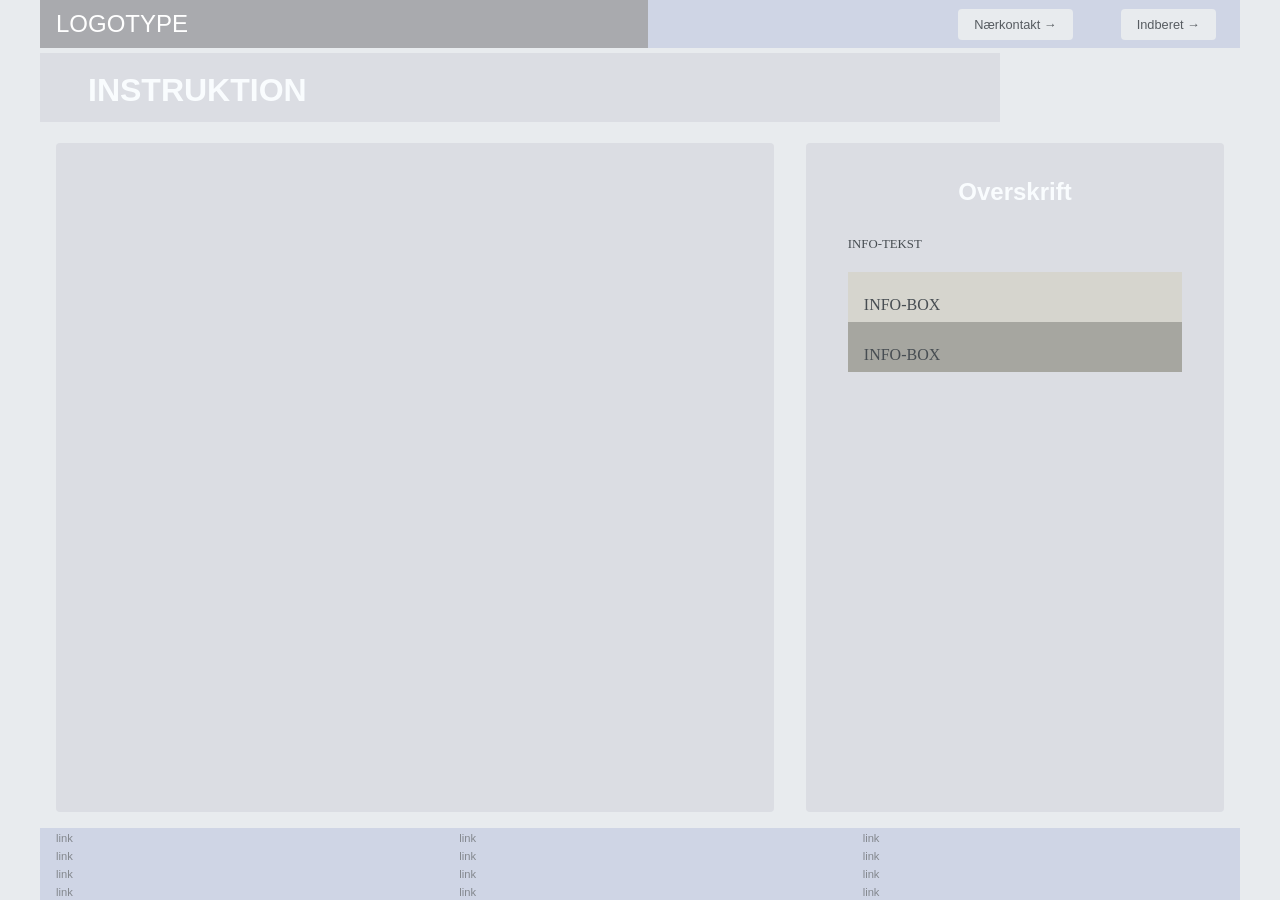
==== instruction.html @ f990cf74 "Emergency site opstartet" ====
<!DOCTYPE html>
<html lang="en">
  <head>
    <meta charset="UTF-8" />
    <meta http-equiv="X-UA-Compatible" content="IE=edge" />
    <meta name="viewport" content="width=device-width, initial-scale=1.0" />
    <link rel="stylesheet" href="css/custom.css" />
    <link rel="stylesheet" href="css/general.css" />
    <link rel="stylesheet" href="css/layout.css" />
    <link rel="stylesheet" href="css/infographic.css" />
    <link rel="icon" type="image/png" href="img/fav.png" />
    <title>Emergency Site</title>
  </head>
  <body id="instruction">
    <header>
      <nav>
        <div id="logotype-wrapper">
          <a href="index.html"> LOGOTYPE </a>
        </div>
        <ul class="menu">
          <li><a class="menuItem" href="instruction.html">Nærkontakt </a></li>
          <li><a class="menuItem" href="register.html">Indberet</a></li>
        </ul>
      </nav>
    </header>

    <main>
      <h1>INSTRUKTION</h1>
      <section class="info-graphic"></section>
      <section class="info-text">
        <h2>Overskrift</h2>
        <article>
          <p class="placeholder">INFO-TEKST</p>
        </article>
        <aside id="efficiency" class="info-box yellow">INFO-BOX</aside>
        <aside id="requirement" class="info-box green">INFO-BOX</aside>
      </section>
    </main>

    <footer>
      <nav class="some">
        <ul>
          <li><a href="">link</a></li>
          <li><a href="">link</a></li>
          <li><a href="">link</a></li>
          <li><a href="">link</a></li>
        </ul>
      </nav>
      <nav class="another">
        <ul>
          <li><a href="">link</a></li>
          <li><a href="">link</a></li>
          <li><a href="">link</a></li>
          <li><a href="">link</a></li>
        </ul>
      </nav>
      <nav class="yetanother">
        <ul>
          <li><a href="">link</a></li>
          <li><a href="">link</a></li>
          <li><a href="">link</a></li>
          <li><a href="">link</a></li>
        </ul>
      </nav>
    </footer>
    <!-- <script src="js/main.js"></script> -->
    <script src="js/burger.js"></script>
  </body>
</html>
---- css/custom.css ----
:root {
  /* Colours */
  --primary-bg-color: #e8ebee; /* used */
  --primary-font-color: #474d52; /* used */

  --secondary-bg-color: #5d656c; /* used */
  --secondary-font-color: #d5e5f4; /* used */

  /* CAN BE DELETED WHEN THE PLACEHOLDER CLASS IS DELETED */
  --placeholder-bg-color: #eb9e1a; /* used */
  --placeholder-font-color: #575c61; /* used */

  /* NOT USED AT THE MOMENT */
  --info-color: #17a2b8;
  --warning-color: #ffc107;
  --danger-color: #dc3545;

  /* Borders */
  --border-color: #007bff; /* used */
  --border-color-light: #f7f5c2; /* used */
  --border-radius: 0.25rem;

  /* Links */
  --link-color: #84888e; /* used */
  --hover-color: #f9fcfe; /* used */
  --active-color: #f52727; /* used */

  /* From styletile */

  /* Fonts */
  --logotype-font: "Roboto", sans-serif;
  --headline-font: "Roboto", sans-serif;
  --body-font: "Roboto", sans-serif;
  --link-font: "Calibri", sans-serif;

  /* Text sizes */
  --logotype-size: 1.5rem;
  --headline1-size: 2rem;
  --headline2-size: 1.5rem;
  --headline3-size: 1.25rem;
  --bodytext-size: 1rem;
  --cta-text-size: 1.25rem;
  --followup-text-size: 0.8rem;
  --form-submit-size: 1rem;

  /* Text colors */
  --logotype-color: #ffffff;
  --headline-color: #bbc3ca;
  --headline-color-inverted: #f9fcfe;
  --bodytext-color: #575c61;
  --bodytext-color-inverted: #f9fcfe;
  --cta-text-color: #bbc3ca;
  --cta-text-color-inverted: #bbc3ca;
  --followup-text-color: #575c61;
  --followup-text-color-inverted: #bbc3ca;
  --formfield-text-color: #575c61;
  --form-submit-color: #bbc3ca;
  --form-submit-color-inverted: #bbc3ca;

  /* Background colors */
  --logotype-background-color: #a9aaae;
  --header-background-color: #cfd5e5;
  --article-background-color: #dbdde3;
  --news-background-color: #dbdde3;
  --news-background-color-inverted: #eeebe9;
  --info-background-color: #dbdde3;
  --headline-bg-color: #dbdde3;
  --headline-bg-color-alert: #dbdde3;
  --headline-bg-color-inverted: #dbdde3;
  --bodytext-bg-color: #dbdde3;
  --bodytext-bg-color-inverted: #dbdde3;
  --cta-text-bg-color: #dbdde3;
  --cta-text-bg-color-inverted: #dbdde3;
  --followup-text-bg-color: #e8ebee;
  --followup-text-bg-color-inverted: #dbdde3;
  --form-background-color: #c5c7ce;
  --form-text-color: #dbdde3;
  --formfield-background-color: #dbdde3;
  --formfield-background-color-active: #dbdde3;
  --form-submit-bg-color: #dbdde3;
  --form-submit-bg-color-inverted: #dbdde3;

  /* Info-boxes */
  --info-bg-color-yellow: #d6d5ce;
  --info-bg-color-green: #a6a6a0;
}
---- css/general.css ----
html,
body,
header,
footer,
main,
nav,
ul,
#main-disclamer {
  margin: 0;
  padding: 0;
  box-sizing: border-box;
}

body {
  font-family: var(--default-font);
  color: var(--primary-font-color);
  background-color: var(--primary-bg-color);
}
header,
footer {
  background-color: var(--header-background-color);
  color: var(--secondary-font-color);
  height: min-content;
}
.logo-wrapper {
  background-color: var(--logotype-background-color);
  color: var(--logotype-color);
}
#main-disclamer {
  height: 180px;
  background-color: var(--header-background-color);
  display: flex;
  justify-content: flex-start;
  align-items: center;
  padding-left: 2rem;
}
#main-disclamer-content {
  display: flex;
  column-gap: 1rem;
}
main section {
  padding: 20px;
  /* margin: 10px; */
  /* border: 1px solid var(--border-color); */
  border-radius: var(--border-radius);
}
h1,
h2,
h3,
h4,
h5,
h6 {
  font-family: var(--headline-font);
}
h1 {
  font-size: var(--headline1-size);
  color: var(--headline-color-inverted);
  margin: 5px 0;
  line-height: 1rem;
  text-align: left;
}
h2 {
  font-size: var(--headline2-size);
}
h3 {
  font-size: var(--headline3-size);
}

main > h1 {
  background-color: var(--headline-bg-color-alert);
  color: var(--headline-color-inverted);
  line-height: 4rem;
  padding: 5px 3rem 0 3rem;
  width: calc(80% - 6rem);
}

/* NAVIGATION STRUCTURES */
header > nav {
  height: 100%;
}
nav ul {
  list-style: none;
}
nav a {
  font-family: var(--link-font);
  text-decoration: none;
  color: var(--link-color);
}
a {
  font-family: var(--link-font);
}
#logotype-wrapper {
  background-color: var(--logotype-background-color);
  margin: 0;
  display: flex;
  justify-content: flex-start;
  align-items: center;
  padding: 0 0 0 1rem;
}
#logotype-wrapper > a {
  font-size: var(--logotype-size);
  color: var(--logotype-color);
  font-family: var(--logotype-font);
  height: 3rem;
  width: 100%;
  display: flex;
  align-items: center;
}
header nav li a {
  margin: 1.5rem;
  background-color: var(--followup-text-bg-color);
  color: var(--followup-text-color);
  font-size: var(--followup-text-size);
  padding: 0.5rem 1rem;
  border-radius: var(--border-radius);
}
header > nav li > a:after {
  content: " \2192";
}
nav a:hover {
  color: var(--hover-color);
}
nav a:active {
  color: var(--active-color);
}

/* FOOTER */
footer a {
  font-size: 0.7rem;
}
.yellow,
.green {
  padding: 1.5rem 1rem 0.5rem 1rem;
}
.yellow {
  background-color: var(--info-bg-color-yellow);
}
.green {
  background-color: var(--info-bg-color-green);
}
---- css/layout.css ----
/* LAYOUT FOR MAIN CONTENT */
body {
  display: grid;
  grid-template-rows: auto 1fr auto;
  height: 100vh;
  max-width: 1200px;
  margin: 0 auto;
}
main {
  display: grid;
  row-gap: 1rem;
}
main > *:not(:first-child) {
  margin: 0 1rem;
}
main {
  grid-template-rows: min-content min-content 1fr min-content;
}

/* LAYOUT FOR HEADER AND FOOTER */
footer {
  display: grid;
  gap: 10px;
}
header nav,
footer nav {
  display: flex;
  justify-content: space-between;
  align-items: center;
}
header nav > * {
  flex: 1;
}
nav ul {
  display: flex;
  justify-content: flex-end;
}
header ul {
  height: 100%;
  width: clamp(175px, 50%, 300px);
}
footer ul {
  flex-direction: column;
  padding-left: 1rem;
}

/* LAYOUT FOR SECTIONS */
#daily,
#breaking {
  display: grid;
}
#daily {
  grid-template-rows: repeat(2, minmax(200px, min-content));
  gap: 1rem;
}
#breaking {
  grid-template-rows: repeat(auto-fit, minmax(50px, min-content));
  gap: 0;
}

@media (width > 600px) {
  #frontpage > main {
    grid-template-columns: 6fr 3fr;
    grid-template-rows: auto 1fr auto;
  }
  #instruction > main,
  #register > main {
    grid-template-columns: 5fr 3fr;
    grid-template-rows: auto 1fr auto;
  }

  .qr {
    order: 1;
  }

  h1 {
    grid-column: 1 / -1;
  }
  footer {
    grid-template-columns: 1fr 1fr 1fr;
  }
}
---- css/infographic.css ----
#head-txt {
  fill: rgb(54, 54, 54);
}
.info-graphic,
.info-text {
  background-color: var(--info-background-color);
  padding: 0;
}
.info-text h2 {
  line-height: 3rem;
  text-align: center;
  background-color: var(--headline-bg-color-inverted);
  color: var(--headline-color-inverted);
  padding-top: 5px;
}
.info-text h3 {
  font-size: 0.8rem;
  line-height: 0.8rem;
  font-weight: 600;
  margin: 0;
  padding: 0;
}
.info-text > *:not(:first-child) {
  margin: 0 clamp(1rem, 10%, 7rem);
}
.info-text p {
  font-size: 0.8rem;
  line-height: 1.3;
  margin: 0 0 1.2rem 0;
  padding: 0;
}
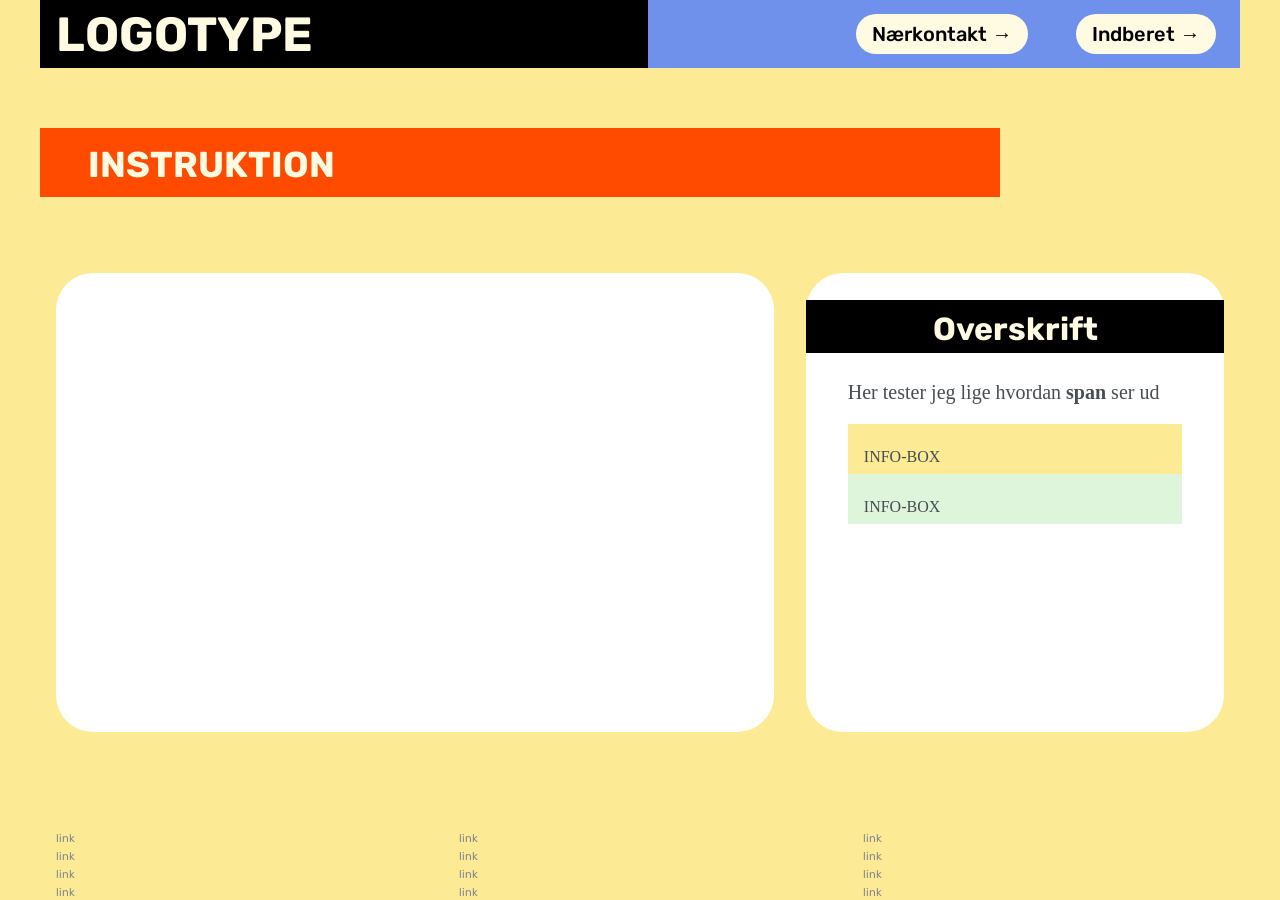
==== commit 6cd19c6a: "Style sheet implementeret på instruction side" ====
--- a/instruction.html
+++ b/instruction.html
@@ -30,7 +30,7 @@
       <section class="info-text">
         <h2>Overskrift</h2>
         <article>
-          <p class="placeholder">INFO-TEKST</p>
+          <p class="placeholder">Her tester jeg lige hvordan <span>span</span> ser ud</p>
         </article>
         <aside id="efficiency" class="info-box yellow">INFO-BOX</aside>
         <aside id="requirement" class="info-box green">INFO-BOX</aside>
--- a/css/custom.css
+++ b/css/custom.css
@@ -1,6 +1,11 @@
+@font-face {
+  font-family: "Rubik";
+  src: url(/fonts/Rubik-VariableFont_wght.ttf);
+}
+
 :root {
   /* Colours */
-  --primary-bg-color: #e8ebee; /* used */
+  --primary-bg-color: #FCEB94; /* used */
   --primary-font-color: #474d52; /* used */
 
   --secondary-bg-color: #5d656c; /* used */
@@ -18,7 +23,7 @@
   /* Borders */
   --border-color: #007bff; /* used */
   --border-color-light: #f7f5c2; /* used */
-  --border-radius: 0.25rem;
+  --border-radius: 37px;
 
   /* Links */
   --link-color: #84888e; /* used */
@@ -28,50 +33,50 @@
   /* From styletile */
 
   /* Fonts */
-  --logotype-font: "Roboto", sans-serif;
-  --headline-font: "Roboto", sans-serif;
-  --body-font: "Roboto", sans-serif;
-  --link-font: "Calibri", sans-serif;
+  --logotype-font: "Rubik", sans-serif;
+  --headline-font: "Rubik", sans-serif;
+  --body-font: "Rubik", sans-serif;
+  --link-font: "Rubik", sans-serif;
 
   /* Text sizes */
-  --logotype-size: 1.5rem;
-  --headline1-size: 2rem;
-  --headline2-size: 1.5rem;
+  --logotype-size: 48px;
+  --headline1-size: 36px;
+  --headline2-size: 32px;
   --headline3-size: 1.25rem;
   --bodytext-size: 1rem;
   --cta-text-size: 1.25rem;
-  --followup-text-size: 0.8rem;
+  --followup-text-size: 20px;
   --form-submit-size: 1rem;
 
   /* Text colors */
-  --logotype-color: #ffffff;
+  --logotype-color: #FFFAE2;
   --headline-color: #bbc3ca;
-  --headline-color-inverted: #f9fcfe;
+  --headline-color-inverted: #FFFAE2;
   --bodytext-color: #575c61;
   --bodytext-color-inverted: #f9fcfe;
   --cta-text-color: #bbc3ca;
   --cta-text-color-inverted: #bbc3ca;
-  --followup-text-color: #575c61;
+  --followup-text-color: #000000;
   --followup-text-color-inverted: #bbc3ca;
   --formfield-text-color: #575c61;
   --form-submit-color: #bbc3ca;
   --form-submit-color-inverted: #bbc3ca;
 
   /* Background colors */
-  --logotype-background-color: #a9aaae;
-  --header-background-color: #cfd5e5;
+  --logotype-background-color: #000000;
+  --header-background-color: #6F90EB;
   --article-background-color: #dbdde3;
   --news-background-color: #dbdde3;
   --news-background-color-inverted: #eeebe9;
-  --info-background-color: #dbdde3;
+  --info-background-color: #FFFFFF;
   --headline-bg-color: #dbdde3;
-  --headline-bg-color-alert: #dbdde3;
-  --headline-bg-color-inverted: #dbdde3;
+  --headline-bg-color-alert: #FF4B00;
+  --headline-bg-color-inverted: #000000;
   --bodytext-bg-color: #dbdde3;
   --bodytext-bg-color-inverted: #dbdde3;
   --cta-text-bg-color: #dbdde3;
   --cta-text-bg-color-inverted: #dbdde3;
-  --followup-text-bg-color: #e8ebee;
+  --followup-text-bg-color: #FFFAE2;
   --followup-text-bg-color-inverted: #dbdde3;
   --form-background-color: #c5c7ce;
   --form-text-color: #dbdde3;
@@ -81,6 +86,6 @@
   --form-submit-bg-color-inverted: #dbdde3;
 
   /* Info-boxes */
-  --info-bg-color-yellow: #d6d5ce;
-  --info-bg-color-green: #a6a6a0;
+  --info-bg-color-yellow: #FCEB94;
+  --info-bg-color-green: #DEF5DB;
 }
--- a/css/general.css
+++ b/css/general.css
@@ -16,9 +16,12 @@
   color: var(--primary-font-color);
   background-color: var(--primary-bg-color);
 }
-header,
+header {
+  background-color: var(--header-background-color);
+  color: var(--secondary-font-color);
+  height: min-content;
+}
 footer {
-  background-color: var(--header-background-color);
   color: var(--secondary-font-color);
   height: min-content;
 }
@@ -55,7 +58,7 @@
 h1 {
   font-size: var(--headline1-size);
   color: var(--headline-color-inverted);
-  margin: 5px 0;
+  margin: 60px 0;
   line-height: 1rem;
   text-align: left;
 }
@@ -72,6 +75,7 @@
   line-height: 4rem;
   padding: 5px 3rem 0 3rem;
   width: calc(80% - 6rem);
+  font-weight: 700;
 }
 
 /* NAVIGATION STRUCTURES */
@@ -95,7 +99,8 @@
   display: flex;
   justify-content: flex-start;
   align-items: center;
-  padding: 0 0 0 1rem;
+  padding: 10px 0 10px 1rem;
+  font-weight: 700;
 }
 #logotype-wrapper > a {
   font-size: var(--logotype-size);
@@ -113,6 +118,7 @@
   font-size: var(--followup-text-size);
   padding: 0.5rem 1rem;
   border-radius: var(--border-radius);
+  font-weight: 500;
 }
 header > nav li > a:after {
   content: " \2192";
--- a/css/layout.css
+++ b/css/layout.css
@@ -11,7 +11,7 @@
   row-gap: 1rem;
 }
 main > *:not(:first-child) {
-  margin: 0 1rem;
+  margin: 0 1rem 80px;
 }
 main {
   grid-template-rows: min-content min-content 1fr min-content;
@@ -76,6 +76,7 @@
   h1 {
     grid-column: 1 / -1;
   }
+
   footer {
     grid-template-columns: 1fr 1fr 1fr;
   }
--- a/css/infographic.css
+++ b/css/infographic.css
@@ -24,8 +24,13 @@
   margin: 0 clamp(1rem, 10%, 7rem);
 }
 .info-text p {
-  font-size: 0.8rem;
+  font-size: 20px;
   line-height: 1.3;
   margin: 0 0 1.2rem 0;
   padding: 0;
+  font-weight: 300;
 }
+
+.info-text span{
+  font-weight: 700;
+}
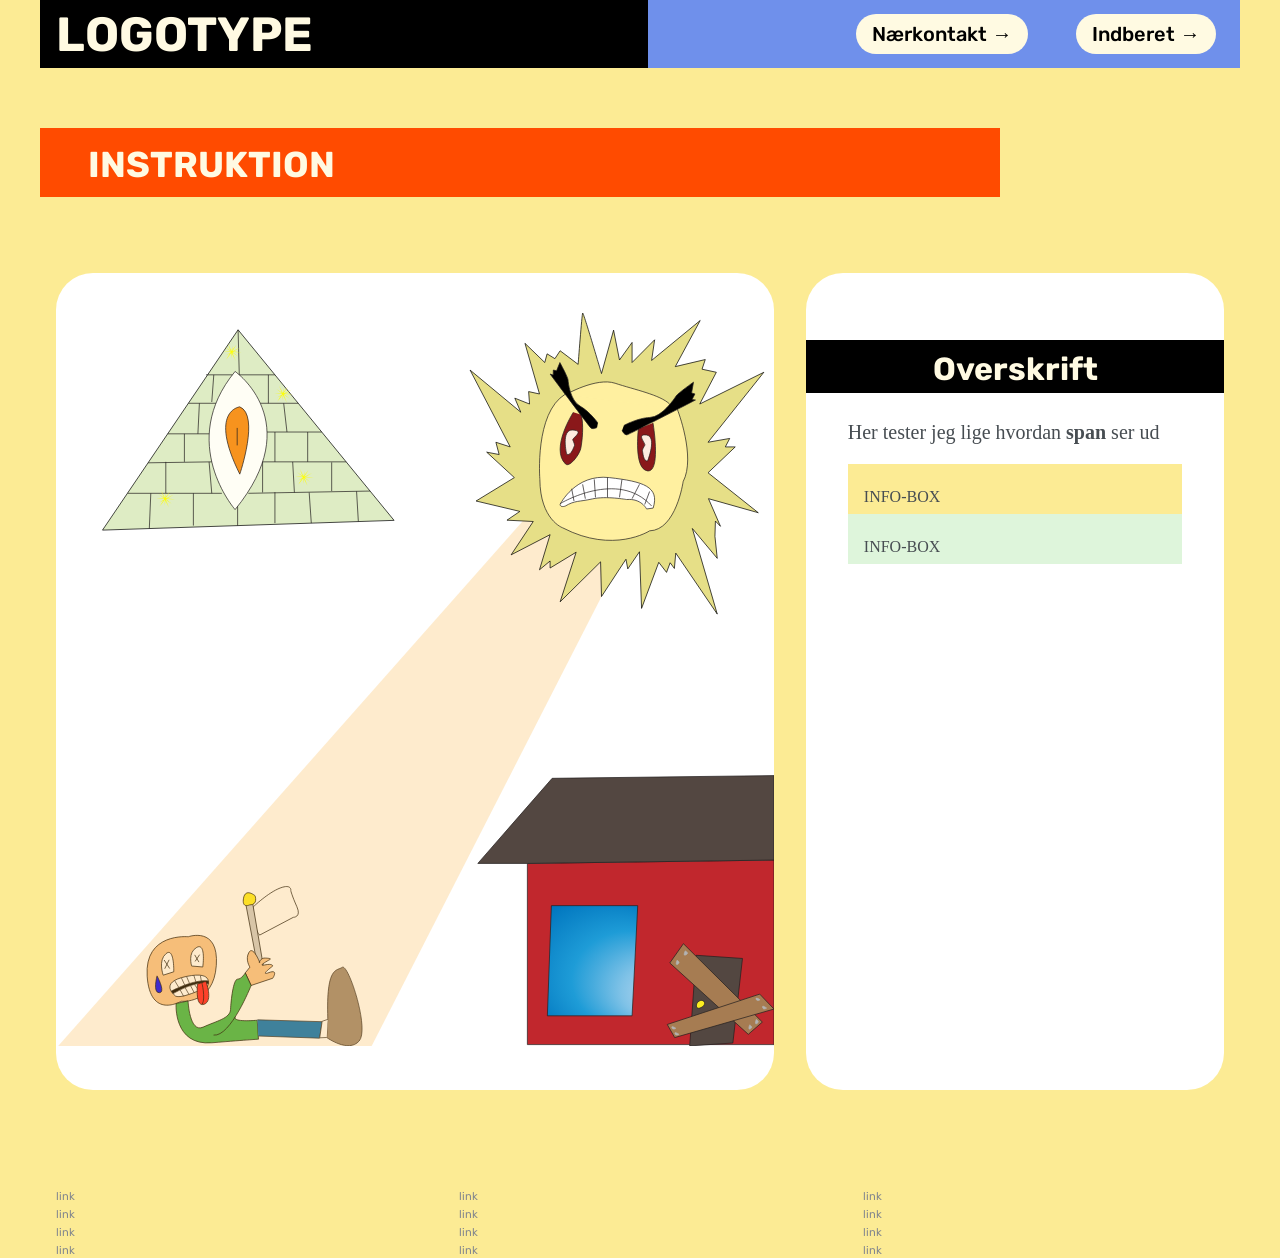
==== commit 4681b6f9: "SVG fil added and implementet in HTML code" ====
--- a/instruction.html
+++ b/instruction.html
@@ -26,7 +26,241 @@
 
     <main>
       <h1>INSTRUKTION</h1>
-      <section class="info-graphic"></section>
+      <section class="info-graphic">
+        <svg id="Layer_1" data-name="Layer 1" xmlns="http://www.w3.org/2000/svg" width="999.53" height="1020" xmlns:xlink="http://www.w3.org/1999/xlink" viewBox="0 0 999.53 1020">
+          <defs>
+            <radialGradient id="radial-gradient" cx="507.06" cy="898.47" fx="573.42" fy="935.56" r="76.02" gradientTransform="translate(-197.71 -515.86) scale(1.86 1.58)" gradientUnits="userSpaceOnUse">
+              <stop offset="0" stop-color="#cce0f4" />
+              <stop offset=".06" stop-color="#c2dcf2" />
+              <stop offset=".17" stop-color="#a9d2ee" />
+              <stop offset=".31" stop-color="#7fc2e7" />
+              <stop offset=".46" stop-color="#46abdd" />
+              <stop offset=".57" stop-color="#1e9cd7" />
+              <stop offset=".87" stop-color="#0075be" />
+            </radialGradient>
+          </defs>
+          <g id="Guy">
+            <path d="M174.15,958.1s-43.15,25.97-47.25-34.95c-4.1-60.91,57.25-54.83,57.25-54.83,0,0,42.79-15.25,39.05,39.75-3.73,55-49.05,50.03-49.05,50.03Z" style="fill: #f4c28f; stroke: #000; stroke-miterlimit: 10" />
+            <path d="M140.66,922.81s12.64,23.14,3.14,23.44c-9.51.29-3.14-23.44-3.14-23.44Z" style="fill: blue; stroke: #000; stroke-miterlimit: 10" />
+            <path d="M163.95,917.11s.84-34.79-10.69-25.35c-11.53,9.45-4.03,30.04-4.03,30.04l14.72-4.69Z" style="fill: #fff; stroke: #000; stroke-miterlimit: 10" />
+            <path d="M204.3,910.42s4.87-34.27-8.25-27.33c-13.13,6.95-7.23,25.98-7.23,25.98l15.49,1.34Z" style="fill: #fff; stroke: #000; stroke-miterlimit: 10" />
+            <line x1="193.08" y1="893.55" x2="199" y2="903.64" style="fill: none; stroke: #000; stroke-miterlimit: 10" />
+            <line x1="199.95" y1="893.23" x2="193.67" y2="902.66" style="fill: none; stroke: #000; stroke-miterlimit: 10" />
+            <line x1="150.58" y1="900.71" x2="158.24" y2="912.56" style="fill: none; stroke: #000; stroke-miterlimit: 10" />
+            <line x1="157.45" y1="900.39" x2="151.37" y2="912.88" style="fill: none; stroke: #000; stroke-miterlimit: 10" />
+            <path d="M166.49,950.98s-25.65-19.04,15.15-27.42c40.8-8.38,28.89,14.49,28.89,14.49,0,0-34.55,17.24-44.04,12.93Z" style="fill: #fff; stroke: #000; stroke-miterlimit: 10" />
+            <path d="M160.28,944.08s30.88-16.83,51.74-14.26l.31,3.95c-18.35-5.2-49.43,13.85-49.43,13.85" style="stroke: #231f20; stroke-miterlimit: 10" />
+            <line x1="165.08" y1="929.21" x2="171" y2="938.95" style="fill: none; stroke: #231f20; stroke-miterlimit: 10" />
+            <line x1="174.45" y1="925.34" x2="179.23" y2="935.65" style="fill: none; stroke: #231f20; stroke-miterlimit: 10" />
+            <line x1="181.65" y1="923.56" x2="185.91" y2="933.25" style="fill: none; stroke: #231f20; stroke-miterlimit: 10" />
+            <line x1="191.87" y1="921.98" x2="194.74" y2="931.05" style="fill: none; stroke: #231f20; stroke-miterlimit: 10" />
+            <line x1="201.04" y1="922.66" x2="202.32" y2="929.83" style="fill: none; stroke: #231f20; stroke-miterlimit: 10" />
+            <line x1="172.81" y1="942.29" x2="177.78" y2="951.35" style="fill: none; stroke: #231f20; stroke-miterlimit: 10" />
+            <line x1="179.42" y1="938.56" x2="185.09" y2="948.62" style="fill: none; stroke: #231f20; stroke-miterlimit: 10" />
+            <line x1="187.34" y1="936.51" x2="192.33" y2="946.03" style="fill: none; stroke: #231f20; stroke-miterlimit: 10" />
+            <line x1="192.71" y1="934.68" x2="198.94" y2="943.35" style="fill: none; stroke: #231f20; stroke-miterlimit: 10" />
+            <path d="M197.07,934.25s-3.9,32.65,9.14,28.08c13.05-4.57,2.4-31.93,2.4-31.93l-6.29,2.1-5.25,1.75Z" style="fill: #ff1d25; stroke: #000; stroke-miterlimit: 10" />
+            <path d="M202.87,931.42s5.58,22.08.79,30.66" style="fill: none; stroke: #000; stroke-miterlimit: 10" />
+            <path d="M283.83,865.86l46.51-24.56s11.62.05,4.99-14.77c-6.63-14.82-8.46-22.2-8.46-22.2,0,0,1.78-10.11-14.84-3.84-16.62,6.27-37.73,26.51-37.73,26.51,0,0,2.69,37.41,9.54,38.86Z" style="fill: #fff; stroke: #000; stroke-miterlimit: 10" />
+            <polyline points="274.04 823.21 289.69 915.28 281.36 913.46 264.35 823.66" style="fill: #ccc; stroke: #000; stroke-miterlimit: 10" />
+            <path d="M269.24,824.09s-10.74,5.22-8.18-9.45,15.99-3.49,15.99-3.49c0,0,4.89,12.94-7.81,12.94Z" style="fill: #fcee21; stroke: #000; stroke-miterlimit: 10" />
+            <path
+              d="M297.93,899.97s-19.07,10.13-7.61,7.64c11.46-2.5,11.45,1.52,11.45,1.52,0,0-19.34,14.37-5.36,9.1,13.98-5.27,5.37,7.84,5.37,7.84l-30.15,10.08-8.16-17.5,6.5-8.05s-7.17-10.56-1.33-20.56,15.05,14.33,15.05,14.33l-.79-.31c.67-1.44,1.35-2.91,2.64-4.12s3.31-2.11,5.38-1.95c0,0,10.18.2,7,1.97Z"
+              style="fill: #f4c28f; stroke: #000; stroke-miterlimit: 10"
+            />
+            <path
+              d="M249.65,979.66c-4.95,8.23,30.48,4.88,30.48,4.88l1.71,26.43s-10.74.5-64.8,4.97-49.88-54.68-49.88-54.68l16.7-3.56s1.84,45.15,21,36.4,37.58-12.16,38.13-24.57c.55-12.41,3.77-41.91,9.7-42.15,5.93-.24,10.78-8.75,10.78-8.75l8.16,17.5s-28.57,72.1-52.27,69.08"
+              style="fill: #39b54a; stroke: #000; stroke-miterlimit: 10"
+            />
+            <polyline points="281.6 1006.51 366.83 1009.53 370.74 986.57 280.43 983.98" style="fill: #0071bc; stroke: #231f20; stroke-miterlimit: 10" />
+            <path d="M376.84,1008.58s30.33,21.93,45.17,4.93c14.84-17-15.1-107.97-23.4-102.67s-22.51-1.31-20.27,70.9l-1.5,26.84Z" style="fill: #998675; stroke: #231f20; stroke-miterlimit: 10" />
+            <polyline points="378.25 983.39 370.51 986.03 367.14 1009.03 376.84 1008.58" style="fill: #fff; stroke: #231f20; stroke-miterlimit: 10" />
+          </g>
+          <polygon id="Beam" points="713.84 217.32 1.86 1021.74 438.74 1021.74 801.98 311.62 713.84 217.32" style="fill: #fbb03b; opacity: 0.25" />
+          <g id="Sun">
+            <path
+              d="M920.54,419.16l-34.67-119.14,34.67,41.55-3.21-30.55.64-21.38,7.06,7.33-16.69-38.49,69.34,19.55-69.98-55.6,37.88-36.01h-13.8l6.1-11.78-30.17,5.3,77.68-97.43-89.24,44.21,23.11-44.21-19.9-4.28,4.49-13.44-41.73,9.84,34.67-64.21-67.62,55.6,4.18-28.72-31.37,31.62v-27.95l-17.55,24.44-8.22-41.55-16.82,60.49S734.2-1.51,733.15.02s-6.27,71.49-6.27,71.49l-25.07-18.94-7.26,11-10.91-6.72-3.21,12.07-27.61-26.73,20.25,70.54-15.11-3.33,1.28,17.32-20.54-8.16,8.35,19.55-70.62-58.66,55.86,106.96-19.9-6.48,4.49,17.09-17.33-3.32,38.52,35.44-53.29,32.59,60.99,14.46-17.98,12.22,36.6,1.83-30.82,46.44,54.27-28.11-14.76,48.88,14.76-12.22v9.78l36.25-22-22.27,69.04,56.3-55.6,1.28,48.27,34.03-51.93,2.57,13.44,16.26-23.83,2.92,78.82,23.95-64.15,10.8,14.05,5.03-13.44,5.89,7.94,1.93-21.38,57.78,84.93Z"
+              style="fill: #e6df87; stroke: #000; stroke-miterlimit: 10"
+            />
+            <path d="M708.86,113.96s43.21-24.88,69.48-16.17c26.26,8.71,63.18,16.2,75.93,29.05l8.95,9.02" style="fill: #fff0a0; stroke: #231f20; stroke-miterlimit: 10" />
+            <path d="M865.01,134.16s25.99,66.26,8.01,100.68c0,0-9.63,67.41-46.65,68.43,0,0-50.29,32.38-120.7-4.07,0,0-31.67-11-32.1-67.62,0,0-7.54-92.44,35.29-118.52" style="fill: #fff0a0; stroke: #231f20; stroke-miterlimit: 10" />
+            <path d="M720.23,138.11s-32.74,50.71-10.91,72.1c5.44,5.33,19.59-12.95,21.31-22.08,3.52-18.71,3.33-41.67-.34-46.96" style="fill: #8a181a; stroke: #231f20; stroke-miterlimit: 10" />
+            <path d="M810.75,161.12s-6.85,56.01,12.63,58.66c19.47,2.65,7.7-66.8,7.7-66.8" style="fill: #8a181a; stroke: #231f20; stroke-miterlimit: 10" />
+            <path d="M823.59,205.93s13.49-34.11-1.5-36.05c-14.98-1.93-.75,11.71-2.36,14.26s-3.96,7.13-3.42,7.74,1.28,15.99,7.28,14.05Z" style="fill: #feecdf; stroke: #231f20; stroke-miterlimit: 10" />
+            <path d="M710.94,196.6s-8.44-35,8.65-33.72c17.09,1.28-1.43,11.21-.13,13.95,1.3,2.74,3.04,7.55,2.32,8.02s-4.53,14.83-10.84,11.76Z" style="fill: #feecdf; stroke: #231f20; stroke-miterlimit: 10" />
+            <path
+              d="M788,163.65s2.66,6.16,6.75,6.04c1.8-.05,95.48-48.54,95.48-48.54l-4.75-.76,3.97-7.73-4.64-1.36,2.66-15.06s-21.76,15.42-24.25,19.36-19.46,29.1-36.51,29.79c-17.05.68-36.15,11.15-36.15,11.15"
+              style="stroke: #231f20; stroke-miterlimit: 10"
+            />
+            <path
+              d="M753.28,159.22s-5.01,3.09-8.35,1.21c-1.47-.83-57.1-75.51-57.1-75.51l4.29,1.56.23-7.09,4.47,1.1,4.66-11.58s11.03,20.22,11.3,24.03,2.88,28.67,16.72,36.63c13.84,7.96,24.91,23.6,24.91,23.6"
+              style="stroke: #231f20; stroke-miterlimit: 10"
+            />
+            <path
+              d="M701.81,266.41s20.99-42.77,68.5-37.27c47.51,5.5,70.3,12.53,60.99,42.46l-9.13,1.22s-7.24-14.97-27.79-13.14c0,0-28.73-5.19-47.51-.92-18.78,4.28-24.18,1.83-38.01,10.08,0,0-7.01,2.44-7.05-2.44Z"
+              style="fill: #fff; stroke: #231f20; stroke-miterlimit: 10"
+            />
+            <path d="M701.81,265.4s80.71-48.68,127.36,3.26" style="fill: none; stroke: #231f20; stroke-miterlimit: 10" />
+            <line x1="749.33" y1="231.59" x2="751.04" y2="256.68" style="fill: none; stroke: #231f20; stroke-miterlimit: 10" />
+            <line x1="733.15" y1="238.51" x2="736.92" y2="258.47" style="fill: none; stroke: #231f20; stroke-miterlimit: 10" />
+            <line x1="717.87" y1="244.7" x2="721.11" y2="261.73" style="fill: none; stroke: #231f20; stroke-miterlimit: 10" />
+            <line x1="767.74" y1="229.14" x2="767.74" y2="256.68" style="fill: none; stroke: #231f20; stroke-miterlimit: 10" />
+            <line x1="787.85" y1="231.59" x2="784.43" y2="256.68" style="fill: none; stroke: #231f20; stroke-miterlimit: 10" />
+            <line x1="812.25" y1="238.51" x2="801.98" y2="258.47" style="fill: none; stroke: #231f20; stroke-miterlimit: 10" />
+            <line x1="826.37" y1="248.49" x2="819.52" y2="266.62" style="fill: none; stroke: #231f20; stroke-miterlimit: 10" />
+          </g>
+          <g id="Pyramid">
+            <polygon points="64.74 302.26 470.63 288.68 253.48 23.42 99.43 251.01 64.74 302.26" style="fill: #deecc4; stroke: #000; stroke-miterlimit: 10" />
+            <path d="M249.31,273.66s-81.43-93.31,0-192.33c0,0,100.22,70.07,0,192.33Z" style="fill: #fffef5; stroke: #231f20; stroke-miterlimit: 10" />
+            <path d="M255.86,224.33s27.98-82.22,0-93.66c0,0-44.26,5,0,93.66Z" style="fill: #f7931e; stroke: #231f20; stroke-miterlimit: 10" />
+            <line x1="252.24" y1="159.98" x2="252.24" y2="184.29" style="fill: none; stroke: #231f20; stroke-miterlimit: 10" />
+            <line x1="99.43" y1="251.01" x2="230.93" y2="251.01" style="fill: none; stroke: #231f20; stroke-miterlimit: 10" />
+            <line x1="267.68" y1="251.01" x2="437.22" y2="247.87" style="fill: none; stroke: #231f20; stroke-miterlimit: 10" />
+            <line x1="216.86" y1="207.22" x2="128.16" y2="208.57" style="fill: none; stroke: #231f20; stroke-miterlimit: 10" />
+            <polyline points="403.94 207.22 287.62 207.22 287.62 249.82" style="fill: none; stroke: #231f20; stroke-miterlimit: 10" />
+            <line x1="213.12" y1="168.2" x2="155.48" y2="168.2" style="fill: none; stroke: #231f20; stroke-miterlimit: 10" />
+            <line x1="293.78" y1="165.7" x2="369.96" y2="165.7" style="fill: none; stroke: #231f20; stroke-miterlimit: 10" />
+            <line x1="222.66" y1="125.68" x2="184.26" y2="125.68" style="fill: none; stroke: #231f20; stroke-miterlimit: 10" />
+            <line x1="284.41" y1="125.68" x2="337.2" y2="125.68" style="fill: none; stroke: #231f20; stroke-miterlimit: 10" />
+            <line x1="245.53" y1="86.08" x2="208.8" y2="86.08" style="fill: none; stroke: #231f20; stroke-miterlimit: 10" />
+            <polyline points="253.48 23.42 255.15 86.08 304.78 86.08" style="fill: none; stroke: #231f20; stroke-miterlimit: 10" />
+            <line x1="219.66" y1="86.08" x2="216.86" y2="123.87" style="fill: none; stroke: #231f20; stroke-miterlimit: 10" />
+            <line x1="295.66" y1="86.08" x2="295.66" y2="125.68" style="fill: none; stroke: #231f20; stroke-miterlimit: 10" />
+            <line x1="316.96" y1="125.68" x2="321.55" y2="165.7" style="fill: none; stroke: #231f20; stroke-miterlimit: 10" />
+            <line x1="199.62" y1="125.68" x2="197.53" y2="168.2" style="fill: none; stroke: #231f20; stroke-miterlimit: 10" />
+            <line x1="178.74" y1="168.2" x2="178.74" y2="207.22" style="fill: none; stroke: #231f20; stroke-miterlimit: 10" />
+            <line x1="304.78" y1="165.7" x2="304.78" y2="207.22" style="fill: none; stroke: #231f20; stroke-miterlimit: 10" />
+            <line x1="350.36" y1="165.7" x2="350.36" y2="207.22" style="fill: none; stroke: #231f20; stroke-miterlimit: 10" />
+            <line x1="152.85" y1="207.22" x2="152.85" y2="251.01" style="fill: none; stroke: #231f20; stroke-miterlimit: 10" />
+            <line x1="213.12" y1="207.28" x2="216.86" y2="251.01" style="fill: none; stroke: #231f20; stroke-miterlimit: 10" />
+            <line x1="329.48" y1="207.28" x2="331.87" y2="249.82" style="fill: none; stroke: #231f20; stroke-miterlimit: 10" />
+            <line x1="383.77" y1="207.9" x2="383.77" y2="247.87" style="fill: none; stroke: #231f20; stroke-miterlimit: 10" />
+            <line x1="418.43" y1="248.22" x2="420.91" y2="290.34" style="fill: none; stroke: #231f20; stroke-miterlimit: 10" />
+            <line x1="352.45" y1="249.82" x2="355.42" y2="292.53" style="fill: none; stroke: #231f20; stroke-miterlimit: 10" />
+            <line x1="304.78" y1="249.44" x2="304.78" y2="292.53" style="fill: none; stroke: #231f20; stroke-miterlimit: 10" />
+            <line x1="252.83" y1="269.28" x2="252.83" y2="295.97" style="fill: none; stroke: #231f20; stroke-miterlimit: 10" />
+            <line x1="191.26" y1="251.01" x2="191.26" y2="295.97" style="fill: none; stroke: #231f20; stroke-miterlimit: 10" />
+            <line x1="131.97" y1="251.01" x2="129.91" y2="300.08" style="fill: none; stroke: #231f20; stroke-miterlimit: 10" />
+            <g>
+              <line x1="310.59" y1="101.41" x2="321.45" y2="125.05" style="fill: #231f20" />
+              <path d="M310.59,101.41c4.22,7.57,7.87,15.51,10.86,23.65-4.22-7.57-7.87-15.51-10.86-23.65h0Z" style="fill: #ff0" />
+            </g>
+            <g>
+              <line x1="322.7" y1="102.75" x2="308.29" y2="123.21" style="fill: #231f20" />
+              <path d="M322.7,102.75c-4.22,7.19-9.07,14.07-14.41,20.47,4.22-7.19,9.07-14.07,14.41-20.47h0Z" style="fill: #ff0" />
+            </g>
+            <g>
+              <line x1="304.12" y1="111.68" x2="329.8" y2="113.23" style="fill: #231f20" />
+              <path d="M304.12,111.68c8.57-.17,17.2.35,25.68,1.54-8.57.17-17.2-.35-25.68-1.54h0Z" style="fill: #ff0" />
+            </g>
+            <g>
+              <line x1="306.83" y1="105.87" x2="325.1" y2="119.19" style="fill: #231f20" />
+              <path d="M306.83,105.87c6.49,3.88,12.59,8.32,18.27,13.32-6.49-3.88-12.59-8.33-18.27-13.32h0Z" style="fill: #ff0" />
+            </g>
+            <g>
+              <line x1="308.29" y1="117.14" x2="327.81" y2="106.68" style="fill: #231f20" />
+              <path d="M308.29,117.14c6.18-4.09,12.69-7.58,19.52-10.46-6.18,4.09-12.69,7.58-19.52,10.46h0Z" style="fill: #ff0" />
+            </g>
+            <g>
+              <line x1="315.49" y1="121.96" x2="316.96" y2="103.91" style="fill: #231f20" />
+              <path d="M315.49,121.96c-.2-6.07.29-12.09,1.46-18.05.2,6.07-.29,12.09-1.46,18.05h0Z" style="fill: #ff0" />
+            </g>
+            <g>
+              <line x1="146.48" y1="247.59" x2="157.34" y2="271.24" style="fill: #231f20" />
+              <path d="M146.48,247.59c4.22,7.57,7.87,15.51,10.86,23.65-4.22-7.57-7.87-15.51-10.86-23.65h0Z" style="fill: #ff0" />
+            </g>
+            <g>
+              <line x1="158.59" y1="248.93" x2="144.18" y2="269.4" style="fill: #231f20" />
+              <path d="M158.59,248.93c-4.22,7.19-9.07,14.07-14.41,20.47,4.22-7.19,9.07-14.07,14.41-20.47h0Z" style="fill: #ff0" />
+            </g>
+            <g>
+              <line x1="140.01" y1="257.87" x2="165.69" y2="259.41" style="fill: #231f20" />
+              <path d="M140.01,257.87c8.57-.17,17.2.35,25.68,1.54-8.57.17-17.2-.35-25.68-1.54h0Z" style="fill: #ff0" />
+            </g>
+            <g>
+              <line x1="142.72" y1="252.06" x2="160.99" y2="265.37" style="fill: #231f20" />
+              <path d="M142.72,252.06c6.49,3.88,12.59,8.32,18.27,13.32-6.49-3.88-12.59-8.33-18.27-13.32h0Z" style="fill: #ff0" />
+            </g>
+            <g>
+              <line x1="144.18" y1="263.32" x2="163.7" y2="252.86" style="fill: #231f20" />
+              <path d="M144.18,263.32c6.18-4.09,12.69-7.58,19.52-10.46-6.18,4.09-12.69,7.58-19.52,10.46h0Z" style="fill: #ff0" />
+            </g>
+            <g>
+              <line x1="151.39" y1="268.15" x2="152.85" y2="250.09" style="fill: #231f20" />
+              <path d="M151.39,268.15c-.2-6.07.29-12.09,1.46-18.05.2,6.07-.29,12.09-1.46,18.05h0Z" style="fill: #ff0" />
+            </g>
+            <g>
+              <line x1="239.16" y1="42.93" x2="250.02" y2="66.57" style="fill: #231f20" />
+              <path d="M239.16,42.93c4.22,7.57,7.87,15.51,10.86,23.65-4.22-7.57-7.87-15.51-10.86-23.65h0Z" style="fill: #ff0" />
+            </g>
+            <g>
+              <line x1="251.27" y1="44.27" x2="236.86" y2="64.74" style="fill: #231f20" />
+              <path d="M251.27,44.27c-4.22,7.19-9.07,14.07-14.41,20.47,4.22-7.19,9.07-14.07,14.41-20.47h0Z" style="fill: #ff0" />
+            </g>
+            <g>
+              <line x1="232.69" y1="53.21" x2="258.37" y2="54.75" style="fill: #231f20" />
+              <path d="M232.69,53.21c8.57-.17,17.2.35,25.68,1.54-8.57.17-17.2-.35-25.68-1.54h0Z" style="fill: #ff0" />
+            </g>
+            <g>
+              <line x1="235.4" y1="47.4" x2="253.67" y2="60.71" style="fill: #231f20" />
+              <path d="M235.4,47.4c6.49,3.88,12.59,8.32,18.27,13.32-6.49-3.88-12.59-8.33-18.27-13.32h0Z" style="fill: #ff0" />
+            </g>
+            <g>
+              <line x1="236.86" y1="58.66" x2="256.39" y2="48.2" style="fill: #231f20" />
+              <path d="M236.86,58.66c6.18-4.09,12.69-7.58,19.52-10.46-6.18,4.09-12.69,7.58-19.52,10.46h0Z" style="fill: #ff0" />
+            </g>
+            <g>
+              <line x1="244.07" y1="63.48" x2="245.53" y2="45.43" style="fill: #231f20" />
+              <path d="M244.07,63.48c-.2-6.07.29-12.09,1.46-18.05.2,6.07-.29,12.09-1.46,18.05h0Z" style="fill: #ff0" />
+            </g>
+            <g>
+              <line x1="339.42" y1="217.32" x2="350.27" y2="240.97" style="fill: #231f20" />
+              <path d="M339.42,217.32c4.22,7.57,7.87,15.51,10.86,23.65-4.22-7.57-7.87-15.51-10.86-23.65h0Z" style="fill: #ff0" />
+            </g>
+            <g>
+              <line x1="351.53" y1="218.66" x2="337.12" y2="239.13" style="fill: #231f20" />
+              <path d="M351.53,218.66c-4.22,7.19-9.07,14.07-14.41,20.47,4.22-7.19,9.07-14.07,14.41-20.47h0Z" style="fill: #ff0" />
+            </g>
+            <g>
+              <line x1="332.94" y1="227.6" x2="358.62" y2="229.14" style="fill: #231f20" />
+              <path d="M332.94,227.6c8.57-.17,17.2.35,25.68,1.54-8.57.17-17.2-.35-25.68-1.54h0Z" style="fill: #ff0" />
+            </g>
+            <g>
+              <line x1="335.66" y1="221.79" x2="353.93" y2="235.11" style="fill: #231f20" />
+              <path d="M335.66,221.79c6.49,3.88,12.59,8.32,18.27,13.32-6.49-3.88-12.59-8.33-18.27-13.32h0Z" style="fill: #ff0" />
+            </g>
+            <g>
+              <line x1="337.12" y1="233.05" x2="356.64" y2="222.59" style="fill: #231f20" />
+              <path d="M337.12,233.05c6.18-4.09,12.69-7.58,19.52-10.46-6.18,4.09-12.69,7.58-19.52,10.46h0Z" style="fill: #ff0" />
+            </g>
+            <g>
+              <line x1="344.32" y1="237.88" x2="345.78" y2="219.82" style="fill: #231f20" />
+              <path d="M344.32,237.88c-.2-6.07.29-12.09,1.46-18.05.2,6.07-.29,12.09-1.46,18.05h0Z" style="fill: #ff0" />
+            </g>
+          </g>
+          <g id="House">
+            <polygon points="656.2 1018.46 656.2 766.25 999.53 761.53 999.53 1018.46 656.2 1018.46" style="fill: #c1272d; stroke: #231f20; stroke-miterlimit: 10" />
+            <polygon points="882.17 1020.28 891.08 894.11 955.64 898.54 942.28 1016.24 882.17 1020.28" style="fill: #534741; stroke: #231f20; stroke-miterlimit: 10" />
+            <path d="M896.81,957.2c5.49-1.71,9.85,5.21,1.22,9.69-8.63,4.48-8.49-7.42-1.22-9.69Z" style="fill: #fcee21; stroke: #231f20; stroke-miterlimit: 10" />
+            <g>
+              <polygon points="983.32 987.1 873.42 878.02 854.49 904.84 963.75 1004.17 983.32 987.1" style="fill: #a67c52; stroke: #231f20; stroke-miterlimit: 10" />
+              <path d="M864.52,901.11s5.47,2.63,1.22,5.35-1.22-5.35-1.22-5.35Z" style="fill: #b3b3b3; stroke: #b3b3b3; stroke-miterlimit: 10" />
+              <path d="M875.89,888.04s6.27,2.5,1.22,5.35c-5.05,2.85-1.22-5.35-1.22-5.35Z" style="fill: #b3b3b3; stroke: #b3b3b3; stroke-miterlimit: 10" />
+              <path d="M965.63,991.02s5.47,2.63,1.22,5.35-1.22-5.35-1.22-5.35Z" style="fill: #b3b3b3; stroke: #b3b3b3; stroke-miterlimit: 10" />
+              <path d="M974.79,983.63s5.47,2.63,1.22,5.35c-4.25,2.72-1.22-5.35-1.22-5.35Z" style="fill: #b3b3b3; stroke: #b3b3b3; stroke-miterlimit: 10" />
+            </g>
+            <g>
+              <polygon points="861.29 1008.68 999.53 968.99 979.64 948.18 850.93 990.44 861.29 1008.68" style="fill: #a67c52; stroke: #231f20; stroke-miterlimit: 10" />
+              <path d="M980.13,956s-4.19,2.83-5.5-.83c-1.3-3.66,5.5.83,5.5.83Z" style="fill: #b3b3b3; stroke: #b3b3b3; stroke-miterlimit: 10" />
+              <path d="M989.17,967.57s-4.31,3.4-5.5-.83c-1.18-4.23,5.5.83,5.5.83Z" style="fill: #b3b3b3; stroke: #b3b3b3; stroke-miterlimit: 10" />
+              <path d="M862.96,995.72s-4.19,2.83-5.5-.83c-1.3-3.66,5.5.83,5.5.83Z" style="fill: #b3b3b3; stroke: #b3b3b3; stroke-miterlimit: 10" />
+              <path d="M867.23,1004.07s-4.19,2.83-5.5-.83,5.5.83,5.5.83Z" style="fill: #b3b3b3; stroke: #b3b3b3; stroke-miterlimit: 10" />
+            </g>
+            <polygon points="656.2 766.25 587.19 766.25 690.71 647.77 999.53 644 999.53 761.53 656.2 766.25" style="fill: #534741; stroke: #231f20; stroke-miterlimit: 10" />
+            <polygon points="684.03 978.43 801.98 978.43 809.82 825.01 689.6 825.01 684.03 978.43" style="fill: url(#radial-gradient); stroke: #231f20; stroke-miterlimit: 10" />
+          </g>
+        </svg>
+      </section>
       <section class="info-text">
         <h2>Overskrift</h2>
         <article>
--- a/css/general.css
+++ b/css/general.css
@@ -42,7 +42,7 @@
   column-gap: 1rem;
 }
 main section {
-  padding: 20px;
+  padding: 40px 0 80px 0;
   /* margin: 10px; */
   /* border: 1px solid var(--border-color); */
   border-radius: var(--border-radius);
--- a/css/infographic.css
+++ b/css/infographic.css
@@ -4,7 +4,11 @@
 .info-graphic,
 .info-text {
   background-color: var(--info-background-color);
-  padding: 0;
+  padding: 40px 0;
+}
+.info-graphic svg{
+  max-width: 100%;
+  height: auto;
 }
 .info-text h2 {
   line-height: 3rem;
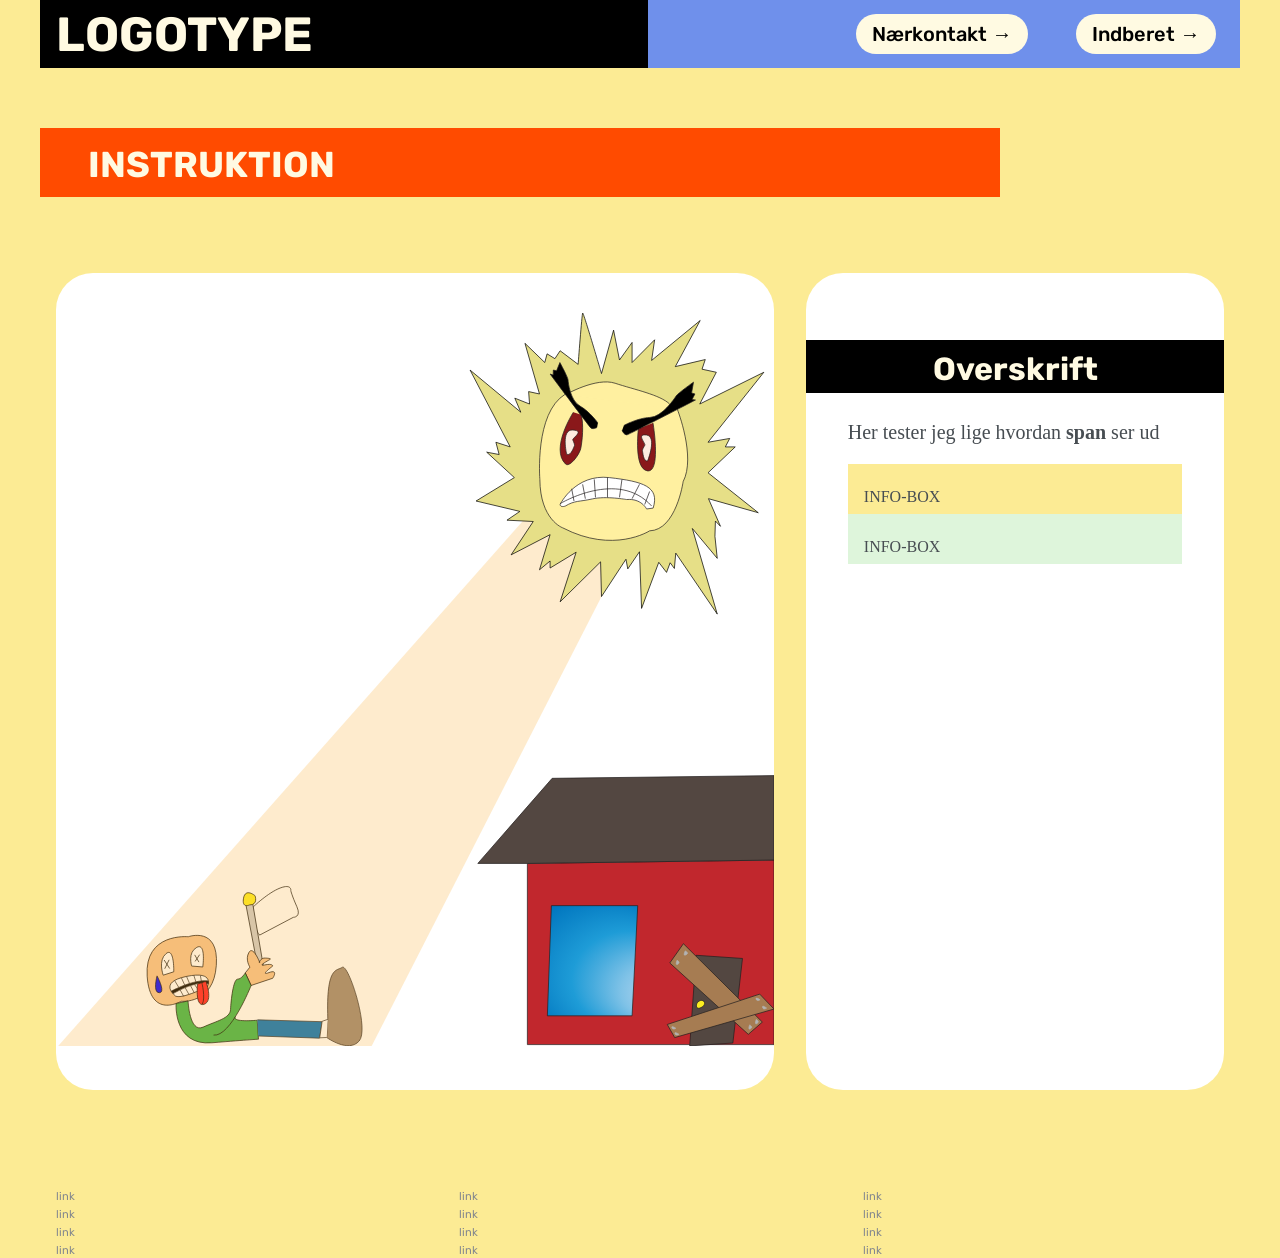
==== commit c8e70ee9: "Javascript for tekstændring opsat" ====
--- a/instruction.html
+++ b/instruction.html
@@ -109,7 +109,7 @@
             <line x1="812.25" y1="238.51" x2="801.98" y2="258.47" style="fill: none; stroke: #231f20; stroke-miterlimit: 10" />
             <line x1="826.37" y1="248.49" x2="819.52" y2="266.62" style="fill: none; stroke: #231f20; stroke-miterlimit: 10" />
           </g>
-          <g id="Pyramid">
+          <g class="pyramidhide1 pyramidhide2 pyramidhide3" id="Pyramid">
             <polygon points="64.74 302.26 470.63 288.68 253.48 23.42 99.43 251.01 64.74 302.26" style="fill: #deecc4; stroke: #000; stroke-miterlimit: 10" />
             <path d="M249.31,273.66s-81.43-93.31,0-192.33c0,0,100.22,70.07,0,192.33Z" style="fill: #fffef5; stroke: #231f20; stroke-miterlimit: 10" />
             <path d="M255.86,224.33s27.98-82.22,0-93.66c0,0-44.26,5,0,93.66Z" style="fill: #f7931e; stroke: #231f20; stroke-miterlimit: 10" />
@@ -262,9 +262,9 @@
         </svg>
       </section>
       <section class="info-text">
-        <h2>Overskrift</h2>
+        <h2 id="overskrift">Overskrift</h2>
         <article>
-          <p class="placeholder">Her tester jeg lige hvordan <span>span</span> ser ud</p>
+          <p id="breadtext">Her tester jeg lige hvordan <span>span</span> ser ud</p>
         </article>
         <aside id="efficiency" class="info-box yellow">INFO-BOX</aside>
         <aside id="requirement" class="info-box green">INFO-BOX</aside>
@@ -297,7 +297,7 @@
         </ul>
       </nav>
     </footer>
-    <!-- <script src="js/main.js"></script> -->
+    <script src="js/main.js"></script>
     <script src="js/burger.js"></script>
   </body>
 </html>
--- a/css/infographic.css
+++ b/css/infographic.css
@@ -38,3 +38,11 @@
 .info-text span{
   font-weight: 700;
 }
+
+.hide{
+ display: none;
+}
+
+.pyramidhide1, .pyramidhide2, .pyramidhide3{
+  display: none;
+}
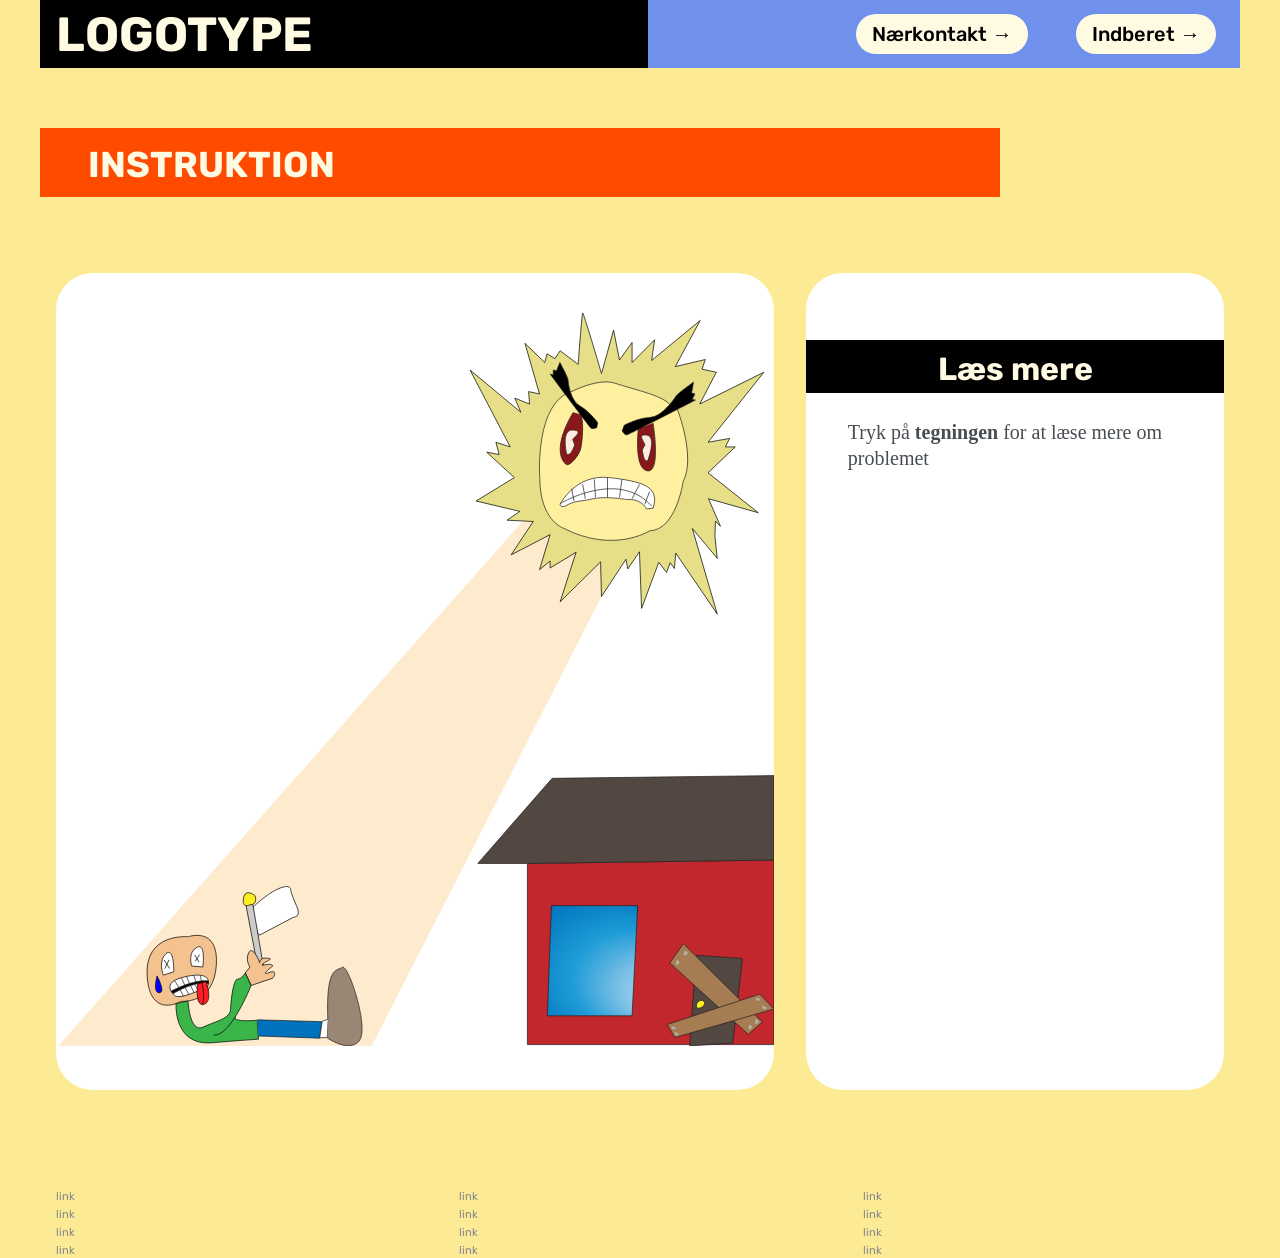
==== commit 91be1df5: "Infographic side færdiggjort" ====
--- a/instruction.html
+++ b/instruction.html
@@ -27,7 +27,7 @@
     <main>
       <h1>INSTRUKTION</h1>
       <section class="info-graphic">
-        <svg id="Layer_1" data-name="Layer 1" xmlns="http://www.w3.org/2000/svg" width="999.53" height="1020" xmlns:xlink="http://www.w3.org/1999/xlink" viewBox="0 0 999.53 1020">
+        <svg xmlns="http://www.w3.org/2000/svg" width="999.53" height="1020" xmlns:xlink="http://www.w3.org/1999/xlink" viewBox="0 0 999.53 1020">
           <defs>
             <radialGradient id="radial-gradient" cx="507.06" cy="898.47" fx="573.42" fy="935.56" r="76.02" gradientTransform="translate(-197.71 -515.86) scale(1.86 1.58)" gradientUnits="userSpaceOnUse">
               <stop offset="0" stop-color="#cce0f4" />
@@ -39,235 +39,467 @@
               <stop offset=".87" stop-color="#0075be" />
             </radialGradient>
           </defs>
+          <g id="Beam">
+            <polygon id="Beam-2" data-name="Beam" points="713.84 217.32 1.86 1021.74 438.74 1021.74 801.98 311.62 713.84 217.32" style="fill: #fbb03b; opacity: 0.25" />
+          </g>
           <g id="Guy">
-            <path d="M174.15,958.1s-43.15,25.97-47.25-34.95c-4.1-60.91,57.25-54.83,57.25-54.83,0,0,42.79-15.25,39.05,39.75-3.73,55-49.05,50.03-49.05,50.03Z" style="fill: #f4c28f; stroke: #000; stroke-miterlimit: 10" />
-            <path d="M140.66,922.81s12.64,23.14,3.14,23.44c-9.51.29-3.14-23.44-3.14-23.44Z" style="fill: blue; stroke: #000; stroke-miterlimit: 10" />
-            <path d="M163.95,917.11s.84-34.79-10.69-25.35c-11.53,9.45-4.03,30.04-4.03,30.04l14.72-4.69Z" style="fill: #fff; stroke: #000; stroke-miterlimit: 10" />
-            <path d="M204.3,910.42s4.87-34.27-8.25-27.33c-13.13,6.95-7.23,25.98-7.23,25.98l15.49,1.34Z" style="fill: #fff; stroke: #000; stroke-miterlimit: 10" />
-            <line x1="193.08" y1="893.55" x2="199" y2="903.64" style="fill: none; stroke: #000; stroke-miterlimit: 10" />
-            <line x1="199.95" y1="893.23" x2="193.67" y2="902.66" style="fill: none; stroke: #000; stroke-miterlimit: 10" />
-            <line x1="150.58" y1="900.71" x2="158.24" y2="912.56" style="fill: none; stroke: #000; stroke-miterlimit: 10" />
-            <line x1="157.45" y1="900.39" x2="151.37" y2="912.88" style="fill: none; stroke: #000; stroke-miterlimit: 10" />
-            <path d="M166.49,950.98s-25.65-19.04,15.15-27.42c40.8-8.38,28.89,14.49,28.89,14.49,0,0-34.55,17.24-44.04,12.93Z" style="fill: #fff; stroke: #000; stroke-miterlimit: 10" />
-            <path d="M160.28,944.08s30.88-16.83,51.74-14.26l.31,3.95c-18.35-5.2-49.43,13.85-49.43,13.85" style="stroke: #231f20; stroke-miterlimit: 10" />
-            <line x1="165.08" y1="929.21" x2="171" y2="938.95" style="fill: none; stroke: #231f20; stroke-miterlimit: 10" />
-            <line x1="174.45" y1="925.34" x2="179.23" y2="935.65" style="fill: none; stroke: #231f20; stroke-miterlimit: 10" />
-            <line x1="181.65" y1="923.56" x2="185.91" y2="933.25" style="fill: none; stroke: #231f20; stroke-miterlimit: 10" />
-            <line x1="191.87" y1="921.98" x2="194.74" y2="931.05" style="fill: none; stroke: #231f20; stroke-miterlimit: 10" />
-            <line x1="201.04" y1="922.66" x2="202.32" y2="929.83" style="fill: none; stroke: #231f20; stroke-miterlimit: 10" />
-            <line x1="172.81" y1="942.29" x2="177.78" y2="951.35" style="fill: none; stroke: #231f20; stroke-miterlimit: 10" />
-            <line x1="179.42" y1="938.56" x2="185.09" y2="948.62" style="fill: none; stroke: #231f20; stroke-miterlimit: 10" />
-            <line x1="187.34" y1="936.51" x2="192.33" y2="946.03" style="fill: none; stroke: #231f20; stroke-miterlimit: 10" />
-            <line x1="192.71" y1="934.68" x2="198.94" y2="943.35" style="fill: none; stroke: #231f20; stroke-miterlimit: 10" />
-            <path d="M197.07,934.25s-3.9,32.65,9.14,28.08c13.05-4.57,2.4-31.93,2.4-31.93l-6.29,2.1-5.25,1.75Z" style="fill: #ff1d25; stroke: #000; stroke-miterlimit: 10" />
-            <path d="M202.87,931.42s5.58,22.08.79,30.66" style="fill: none; stroke: #000; stroke-miterlimit: 10" />
-            <path d="M283.83,865.86l46.51-24.56s11.62.05,4.99-14.77c-6.63-14.82-8.46-22.2-8.46-22.2,0,0,1.78-10.11-14.84-3.84-16.62,6.27-37.73,26.51-37.73,26.51,0,0,2.69,37.41,9.54,38.86Z" style="fill: #fff; stroke: #000; stroke-miterlimit: 10" />
-            <polyline points="274.04 823.21 289.69 915.28 281.36 913.46 264.35 823.66" style="fill: #ccc; stroke: #000; stroke-miterlimit: 10" />
-            <path d="M269.24,824.09s-10.74,5.22-8.18-9.45,15.99-3.49,15.99-3.49c0,0,4.89,12.94-7.81,12.94Z" style="fill: #fcee21; stroke: #000; stroke-miterlimit: 10" />
-            <path
-              d="M297.93,899.97s-19.07,10.13-7.61,7.64c11.46-2.5,11.45,1.52,11.45,1.52,0,0-19.34,14.37-5.36,9.1,13.98-5.27,5.37,7.84,5.37,7.84l-30.15,10.08-8.16-17.5,6.5-8.05s-7.17-10.56-1.33-20.56,15.05,14.33,15.05,14.33l-.79-.31c.67-1.44,1.35-2.91,2.64-4.12s3.31-2.11,5.38-1.95c0,0,10.18.2,7,1.97Z"
-              style="fill: #f4c28f; stroke: #000; stroke-miterlimit: 10"
-            />
-            <path
-              d="M249.65,979.66c-4.95,8.23,30.48,4.88,30.48,4.88l1.71,26.43s-10.74.5-64.8,4.97-49.88-54.68-49.88-54.68l16.7-3.56s1.84,45.15,21,36.4,37.58-12.16,38.13-24.57c.55-12.41,3.77-41.91,9.7-42.15,5.93-.24,10.78-8.75,10.78-8.75l8.16,17.5s-28.57,72.1-52.27,69.08"
-              style="fill: #39b54a; stroke: #000; stroke-miterlimit: 10"
-            />
-            <polyline points="281.6 1006.51 366.83 1009.53 370.74 986.57 280.43 983.98" style="fill: #0071bc; stroke: #231f20; stroke-miterlimit: 10" />
-            <path d="M376.84,1008.58s30.33,21.93,45.17,4.93c14.84-17-15.1-107.97-23.4-102.67s-22.51-1.31-20.27,70.9l-1.5,26.84Z" style="fill: #998675; stroke: #231f20; stroke-miterlimit: 10" />
-            <polyline points="378.25 983.39 370.51 986.03 367.14 1009.03 376.84 1008.58" style="fill: #fff; stroke: #231f20; stroke-miterlimit: 10" />
+            <g id="Guy-2" data-name="Guy">
+              <path d="M174.15,958.1s-43.15,25.97-47.25-34.95c-4.1-60.91,57.25-54.83,57.25-54.83,0,0,42.79-15.25,39.05,39.75-3.73,55-49.05,50.03-49.05,50.03Z" style="fill: #f4c28f; stroke: #000; stroke-miterlimit: 10" />
+              <path d="M140.66,922.81s12.64,23.14,3.14,23.44c-9.51.29-3.14-23.44-3.14-23.44Z" style="fill: blue; stroke: #000; stroke-miterlimit: 10" />
+              <path d="M163.95,917.11s.84-34.79-10.69-25.35c-11.53,9.45-4.03,30.04-4.03,30.04l14.72-4.69Z" style="fill: #fff; stroke: #000; stroke-miterlimit: 10" />
+              <path d="M204.3,910.42s4.87-34.27-8.25-27.33c-13.13,6.95-7.23,25.98-7.23,25.98l15.49,1.34Z" style="fill: #fff; stroke: #000; stroke-miterlimit: 10" />
+              <line x1="193.08" y1="893.55" x2="199" y2="903.64" style="fill: none; stroke: #000; stroke-miterlimit: 10" />
+              <line x1="199.95" y1="893.23" x2="193.67" y2="902.66" style="fill: none; stroke: #000; stroke-miterlimit: 10" />
+              <line x1="150.58" y1="900.71" x2="158.24" y2="912.56" style="fill: none; stroke: #000; stroke-miterlimit: 10" />
+              <line x1="157.45" y1="900.39" x2="151.37" y2="912.88" style="fill: none; stroke: #000; stroke-miterlimit: 10" />
+              <path d="M166.49,950.98s-25.65-19.04,15.15-27.42c40.8-8.38,28.89,14.49,28.89,14.49,0,0-34.55,17.24-44.04,12.93Z" style="fill: #fff; stroke: #000; stroke-miterlimit: 10" />
+              <path d="M160.28,944.08s30.88-16.83,51.74-14.26l.31,3.95c-18.35-5.2-49.43,13.85-49.43,13.85" style="stroke: #231f20; stroke-miterlimit: 10" />
+              <line x1="165.08" y1="929.21" x2="171" y2="938.95" style="fill: none; stroke: #231f20; stroke-miterlimit: 10" />
+              <line x1="174.45" y1="925.34" x2="179.23" y2="935.65" style="fill: none; stroke: #231f20; stroke-miterlimit: 10" />
+              <line x1="181.65" y1="923.56" x2="185.91" y2="933.25" style="fill: none; stroke: #231f20; stroke-miterlimit: 10" />
+              <line x1="191.87" y1="921.98" x2="194.74" y2="931.05" style="fill: none; stroke: #231f20; stroke-miterlimit: 10" />
+              <line x1="201.04" y1="922.66" x2="202.32" y2="929.83" style="fill: none; stroke: #231f20; stroke-miterlimit: 10" />
+              <line x1="172.81" y1="942.29" x2="177.78" y2="951.35" style="fill: none; stroke: #231f20; stroke-miterlimit: 10" />
+              <line x1="179.42" y1="938.56" x2="185.09" y2="948.62" style="fill: none; stroke: #231f20; stroke-miterlimit: 10" />
+              <line x1="187.34" y1="936.51" x2="192.33" y2="946.03" style="fill: none; stroke: #231f20; stroke-miterlimit: 10" />
+              <line x1="192.71" y1="934.68" x2="198.94" y2="943.35" style="fill: none; stroke: #231f20; stroke-miterlimit: 10" />
+              <path d="M197.07,934.25s-3.9,32.65,9.14,28.08c13.05-4.57,2.4-31.93,2.4-31.93l-6.29,2.1-5.25,1.75Z" style="fill: #ff1d25; stroke: #000; stroke-miterlimit: 10" />
+              <path d="M202.87,931.42s5.58,22.08.79,30.66" style="fill: none; stroke: #000; stroke-miterlimit: 10" />
+              <path d="M283.83,865.86l46.51-24.56s11.62.05,4.99-14.77c-6.63-14.82-8.46-22.2-8.46-22.2,0,0,1.78-10.11-14.84-3.84-16.62,6.27-37.73,26.51-37.73,26.51,0,0,2.69,37.41,9.54,38.86Z" style="fill: #fff; stroke: #000; stroke-miterlimit: 10" />
+              <polyline points="274.04 823.21 289.69 915.28 281.36 913.46 264.35 823.66" style="fill: #ccc; stroke: #000; stroke-miterlimit: 10" />
+              <path d="M269.24,824.09s-10.74,5.22-8.18-9.45,15.99-3.49,15.99-3.49c0,0,4.89,12.94-7.81,12.94Z" style="fill: #fcee21; stroke: #000; stroke-miterlimit: 10" />
+              <path
+                d="M297.93,899.97s-19.07,10.13-7.61,7.64c11.46-2.5,11.45,1.52,11.45,1.52,0,0-19.34,14.37-5.36,9.1,13.98-5.27,5.37,7.84,5.37,7.84l-30.15,10.08-8.16-17.5,6.5-8.05s-7.17-10.56-1.33-20.56,15.05,14.33,15.05,14.33l-.79-.31c.67-1.44,1.35-2.91,2.64-4.12s3.31-2.11,5.38-1.95c0,0,10.18.2,7,1.97Z"
+                style="fill: #f4c28f; stroke: #000; stroke-miterlimit: 10"
+              />
+              <path
+                d="M249.65,979.66c-4.95,8.23,30.48,4.88,30.48,4.88l1.71,26.43s-10.74.5-64.8,4.97-49.88-54.68-49.88-54.68l16.7-3.56s1.84,45.15,21,36.4,37.58-12.16,38.13-24.57c.55-12.41,3.77-41.91,9.7-42.15,5.93-.24,10.78-8.75,10.78-8.75l8.16,17.5s-28.57,72.1-52.27,69.08"
+                style="fill: #39b54a; stroke: #000; stroke-miterlimit: 10"
+              />
+              <polyline points="281.6 1006.51 366.83 1009.53 370.74 986.57 280.43 983.98" style="fill: #0071bc; stroke: #231f20; stroke-miterlimit: 10" />
+              <path d="M376.84,1008.58s30.33,21.93,45.17,4.93c14.84-17-15.1-107.97-23.4-102.67s-22.51-1.31-20.27,70.9l-1.5,26.84Z" style="fill: #998675; stroke: #231f20; stroke-miterlimit: 10" />
+              <polyline points="378.25 983.39 370.51 986.03 367.14 1009.03 376.84 1008.58" style="fill: #fff; stroke: #231f20; stroke-miterlimit: 10" />
+            </g>
+            <g id="Guy-3" class="svghide hideguy" data-name="Guy">
+              <path d="M174.15,958.1s-43.15,25.97-47.25-34.95c-4.1-60.91,57.25-54.83,57.25-54.83,0,0,42.79-15.25,39.05,39.75-3.73,55-49.05,50.03-49.05,50.03Z" style="fill: #ffb1c7; stroke: #000; stroke-miterlimit: 10" />
+              <path d="M140.66,922.81s12.64,23.14,3.14,23.44c-9.51.29-3.14-23.44-3.14-23.44Z" style="fill: #ffb1c7; stroke: #000; stroke-miterlimit: 10" />
+              <path d="M163.95,917.11s.84-34.79-10.69-25.35c-11.53,9.45-4.03,30.04-4.03,30.04l14.72-4.69Z" style="fill: #ffb1c7; stroke: #000; stroke-miterlimit: 10" />
+              <path d="M204.3,910.42s4.87-34.27-8.25-27.33c-13.13,6.95-7.23,25.98-7.23,25.98l15.49,1.34Z" style="fill: #ffb1c7; stroke: #000; stroke-miterlimit: 10" />
+              <line x1="193.08" y1="893.55" x2="199" y2="903.64" style="fill: #ffb1c7; stroke: #000; stroke-miterlimit: 10" />
+              <line x1="199.95" y1="893.23" x2="193.67" y2="902.66" style="fill: #ffb1c7; stroke: #000; stroke-miterlimit: 10" />
+              <line x1="150.58" y1="900.71" x2="158.24" y2="912.56" style="fill: #ffb1c7; stroke: #000; stroke-miterlimit: 10" />
+              <line x1="157.45" y1="900.39" x2="151.37" y2="912.88" style="fill: #ffb1c7; stroke: #000; stroke-miterlimit: 10" />
+              <path d="M166.49,950.98s-25.65-19.04,15.15-27.42c40.8-8.38,28.89,14.49,28.89,14.49,0,0-34.55,17.24-44.04,12.93Z" style="fill: #ffb1c7; stroke: #000; stroke-miterlimit: 10" />
+              <path d="M160.28,944.08s30.88-16.83,51.74-14.26l.31,3.95c-18.35-5.2-49.43,13.85-49.43,13.85" style="fill: #ffb1c7; stroke: #231f20; stroke-miterlimit: 10" />
+              <line x1="165.08" y1="929.21" x2="171" y2="938.95" style="fill: #ffb1c7; stroke: #231f20; stroke-miterlimit: 10" />
+              <line x1="174.45" y1="925.34" x2="179.23" y2="935.65" style="fill: #ffb1c7; stroke: #231f20; stroke-miterlimit: 10" />
+              <line x1="181.65" y1="923.56" x2="185.91" y2="933.25" style="fill: #ffb1c7; stroke: #231f20; stroke-miterlimit: 10" />
+              <line x1="191.87" y1="921.98" x2="194.74" y2="931.05" style="fill: #ffb1c7; stroke: #231f20; stroke-miterlimit: 10" />
+              <line x1="201.04" y1="922.66" x2="202.32" y2="929.83" style="fill: #ffb1c7; stroke: #231f20; stroke-miterlimit: 10" />
+              <line x1="172.81" y1="942.29" x2="177.78" y2="951.35" style="fill: #ffb1c7; stroke: #231f20; stroke-miterlimit: 10" />
+              <line x1="179.42" y1="938.56" x2="185.09" y2="948.62" style="fill: #ffb1c7; stroke: #231f20; stroke-miterlimit: 10" />
+              <line x1="187.34" y1="936.51" x2="192.33" y2="946.03" style="fill: #ffb1c7; stroke: #231f20; stroke-miterlimit: 10" />
+              <line x1="192.71" y1="934.68" x2="198.94" y2="943.35" style="fill: #ffb1c7; stroke: #231f20; stroke-miterlimit: 10" />
+              <path d="M197.07,934.25s-3.9,32.65,9.14,28.08c13.05-4.57,2.4-31.93,2.4-31.93l-6.29,2.1-5.25,1.75Z" style="fill: #ffb1c7; stroke: #000; stroke-miterlimit: 10" />
+              <path d="M202.87,931.42s5.58,22.08.79,30.66" style="fill: #ffb1c7; stroke: #000; stroke-miterlimit: 10" />
+              <path
+                d="M283.83,865.86l46.51-24.56s11.62.05,4.99-14.77c-6.63-14.82-8.46-22.2-8.46-22.2,0,0,1.78-10.11-14.84-3.84-16.62,6.27-37.73,26.51-37.73,26.51,0,0,2.69,37.41,9.54,38.86Z"
+                style="fill: #ffb1c7; stroke: #000; stroke-miterlimit: 10"
+              />
+              <polyline points="274.04 823.21 289.69 915.28 281.36 913.46 264.35 823.66" style="fill: #ffb1c7; stroke: #000; stroke-miterlimit: 10" />
+              <path d="M269.24,824.09s-10.74,5.22-8.18-9.45,15.99-3.49,15.99-3.49c0,0,4.89,12.94-7.81,12.94Z" style="fill: #ffb1c7; stroke: #000; stroke-miterlimit: 10" />
+              <path
+                d="M297.93,899.97s-19.07,10.13-7.61,7.64c11.46-2.5,11.45,1.52,11.45,1.52,0,0-19.34,14.37-5.36,9.1,13.98-5.27,5.37,7.84,5.37,7.84l-30.15,10.08-8.16-17.5,6.5-8.05s-7.17-10.56-1.33-20.56,15.05,14.33,15.05,14.33l-.79-.31c.67-1.44,1.35-2.91,2.64-4.12s3.31-2.11,5.38-1.95c0,0,10.18.2,7,1.97Z"
+                style="fill: #ffb1c7; stroke: #000; stroke-miterlimit: 10"
+              />
+              <path
+                d="M249.65,979.66c-4.95,8.23,30.48,4.88,30.48,4.88l1.71,26.43s-10.74.5-64.8,4.97-49.88-54.68-49.88-54.68l16.7-3.56s1.84,45.15,21,36.4,37.58-12.16,38.13-24.57c.55-12.41,3.77-41.91,9.7-42.15,5.93-.24,10.78-8.75,10.78-8.75l8.16,17.5s-28.57,72.1-52.27,69.08"
+                style="fill: #ffb1c7; stroke: #000; stroke-miterlimit: 10"
+              />
+              <polyline points="281.6 1006.51 366.83 1009.53 370.74 986.57 280.43 983.98" style="fill: #ffb1c7; stroke: #231f20; stroke-miterlimit: 10" />
+              <path d="M376.84,1008.58s30.33,21.93,45.17,4.93c14.84-17-15.1-107.97-23.4-102.67-8.3,5.3-22.51-1.31-20.27,70.9l-1.5,26.84Z" style="fill: #ffb1c7; stroke: #231f20; stroke-miterlimit: 10" />
+              <polyline points="378.25 983.39 370.51 986.03 367.14 1009.03 376.84 1008.58" style="fill: #ffb1c7; stroke: #231f20; stroke-miterlimit: 10" />
+            </g>
           </g>
-          <polygon id="Beam" points="713.84 217.32 1.86 1021.74 438.74 1021.74 801.98 311.62 713.84 217.32" style="fill: #fbb03b; opacity: 0.25" />
-          <g id="Sun">
-            <path
-              d="M920.54,419.16l-34.67-119.14,34.67,41.55-3.21-30.55.64-21.38,7.06,7.33-16.69-38.49,69.34,19.55-69.98-55.6,37.88-36.01h-13.8l6.1-11.78-30.17,5.3,77.68-97.43-89.24,44.21,23.11-44.21-19.9-4.28,4.49-13.44-41.73,9.84,34.67-64.21-67.62,55.6,4.18-28.72-31.37,31.62v-27.95l-17.55,24.44-8.22-41.55-16.82,60.49S734.2-1.51,733.15.02s-6.27,71.49-6.27,71.49l-25.07-18.94-7.26,11-10.91-6.72-3.21,12.07-27.61-26.73,20.25,70.54-15.11-3.33,1.28,17.32-20.54-8.16,8.35,19.55-70.62-58.66,55.86,106.96-19.9-6.48,4.49,17.09-17.33-3.32,38.52,35.44-53.29,32.59,60.99,14.46-17.98,12.22,36.6,1.83-30.82,46.44,54.27-28.11-14.76,48.88,14.76-12.22v9.78l36.25-22-22.27,69.04,56.3-55.6,1.28,48.27,34.03-51.93,2.57,13.44,16.26-23.83,2.92,78.82,23.95-64.15,10.8,14.05,5.03-13.44,5.89,7.94,1.93-21.38,57.78,84.93Z"
-              style="fill: #e6df87; stroke: #000; stroke-miterlimit: 10"
-            />
-            <path d="M708.86,113.96s43.21-24.88,69.48-16.17c26.26,8.71,63.18,16.2,75.93,29.05l8.95,9.02" style="fill: #fff0a0; stroke: #231f20; stroke-miterlimit: 10" />
-            <path d="M865.01,134.16s25.99,66.26,8.01,100.68c0,0-9.63,67.41-46.65,68.43,0,0-50.29,32.38-120.7-4.07,0,0-31.67-11-32.1-67.62,0,0-7.54-92.44,35.29-118.52" style="fill: #fff0a0; stroke: #231f20; stroke-miterlimit: 10" />
-            <path d="M720.23,138.11s-32.74,50.71-10.91,72.1c5.44,5.33,19.59-12.95,21.31-22.08,3.52-18.71,3.33-41.67-.34-46.96" style="fill: #8a181a; stroke: #231f20; stroke-miterlimit: 10" />
-            <path d="M810.75,161.12s-6.85,56.01,12.63,58.66c19.47,2.65,7.7-66.8,7.7-66.8" style="fill: #8a181a; stroke: #231f20; stroke-miterlimit: 10" />
-            <path d="M823.59,205.93s13.49-34.11-1.5-36.05c-14.98-1.93-.75,11.71-2.36,14.26s-3.96,7.13-3.42,7.74,1.28,15.99,7.28,14.05Z" style="fill: #feecdf; stroke: #231f20; stroke-miterlimit: 10" />
-            <path d="M710.94,196.6s-8.44-35,8.65-33.72c17.09,1.28-1.43,11.21-.13,13.95,1.3,2.74,3.04,7.55,2.32,8.02s-4.53,14.83-10.84,11.76Z" style="fill: #feecdf; stroke: #231f20; stroke-miterlimit: 10" />
-            <path
-              d="M788,163.65s2.66,6.16,6.75,6.04c1.8-.05,95.48-48.54,95.48-48.54l-4.75-.76,3.97-7.73-4.64-1.36,2.66-15.06s-21.76,15.42-24.25,19.36-19.46,29.1-36.51,29.79c-17.05.68-36.15,11.15-36.15,11.15"
-              style="stroke: #231f20; stroke-miterlimit: 10"
-            />
-            <path
-              d="M753.28,159.22s-5.01,3.09-8.35,1.21c-1.47-.83-57.1-75.51-57.1-75.51l4.29,1.56.23-7.09,4.47,1.1,4.66-11.58s11.03,20.22,11.3,24.03,2.88,28.67,16.72,36.63c13.84,7.96,24.91,23.6,24.91,23.6"
-              style="stroke: #231f20; stroke-miterlimit: 10"
-            />
-            <path
-              d="M701.81,266.41s20.99-42.77,68.5-37.27c47.51,5.5,70.3,12.53,60.99,42.46l-9.13,1.22s-7.24-14.97-27.79-13.14c0,0-28.73-5.19-47.51-.92-18.78,4.28-24.18,1.83-38.01,10.08,0,0-7.01,2.44-7.05-2.44Z"
-              style="fill: #fff; stroke: #231f20; stroke-miterlimit: 10"
-            />
-            <path d="M701.81,265.4s80.71-48.68,127.36,3.26" style="fill: none; stroke: #231f20; stroke-miterlimit: 10" />
-            <line x1="749.33" y1="231.59" x2="751.04" y2="256.68" style="fill: none; stroke: #231f20; stroke-miterlimit: 10" />
-            <line x1="733.15" y1="238.51" x2="736.92" y2="258.47" style="fill: none; stroke: #231f20; stroke-miterlimit: 10" />
-            <line x1="717.87" y1="244.7" x2="721.11" y2="261.73" style="fill: none; stroke: #231f20; stroke-miterlimit: 10" />
-            <line x1="767.74" y1="229.14" x2="767.74" y2="256.68" style="fill: none; stroke: #231f20; stroke-miterlimit: 10" />
-            <line x1="787.85" y1="231.59" x2="784.43" y2="256.68" style="fill: none; stroke: #231f20; stroke-miterlimit: 10" />
-            <line x1="812.25" y1="238.51" x2="801.98" y2="258.47" style="fill: none; stroke: #231f20; stroke-miterlimit: 10" />
-            <line x1="826.37" y1="248.49" x2="819.52" y2="266.62" style="fill: none; stroke: #231f20; stroke-miterlimit: 10" />
-          </g>
-          <g class="pyramidhide1 pyramidhide2 pyramidhide3" id="Pyramid">
-            <polygon points="64.74 302.26 470.63 288.68 253.48 23.42 99.43 251.01 64.74 302.26" style="fill: #deecc4; stroke: #000; stroke-miterlimit: 10" />
-            <path d="M249.31,273.66s-81.43-93.31,0-192.33c0,0,100.22,70.07,0,192.33Z" style="fill: #fffef5; stroke: #231f20; stroke-miterlimit: 10" />
-            <path d="M255.86,224.33s27.98-82.22,0-93.66c0,0-44.26,5,0,93.66Z" style="fill: #f7931e; stroke: #231f20; stroke-miterlimit: 10" />
-            <line x1="252.24" y1="159.98" x2="252.24" y2="184.29" style="fill: none; stroke: #231f20; stroke-miterlimit: 10" />
-            <line x1="99.43" y1="251.01" x2="230.93" y2="251.01" style="fill: none; stroke: #231f20; stroke-miterlimit: 10" />
-            <line x1="267.68" y1="251.01" x2="437.22" y2="247.87" style="fill: none; stroke: #231f20; stroke-miterlimit: 10" />
-            <line x1="216.86" y1="207.22" x2="128.16" y2="208.57" style="fill: none; stroke: #231f20; stroke-miterlimit: 10" />
-            <polyline points="403.94 207.22 287.62 207.22 287.62 249.82" style="fill: none; stroke: #231f20; stroke-miterlimit: 10" />
-            <line x1="213.12" y1="168.2" x2="155.48" y2="168.2" style="fill: none; stroke: #231f20; stroke-miterlimit: 10" />
-            <line x1="293.78" y1="165.7" x2="369.96" y2="165.7" style="fill: none; stroke: #231f20; stroke-miterlimit: 10" />
-            <line x1="222.66" y1="125.68" x2="184.26" y2="125.68" style="fill: none; stroke: #231f20; stroke-miterlimit: 10" />
-            <line x1="284.41" y1="125.68" x2="337.2" y2="125.68" style="fill: none; stroke: #231f20; stroke-miterlimit: 10" />
-            <line x1="245.53" y1="86.08" x2="208.8" y2="86.08" style="fill: none; stroke: #231f20; stroke-miterlimit: 10" />
-            <polyline points="253.48 23.42 255.15 86.08 304.78 86.08" style="fill: none; stroke: #231f20; stroke-miterlimit: 10" />
-            <line x1="219.66" y1="86.08" x2="216.86" y2="123.87" style="fill: none; stroke: #231f20; stroke-miterlimit: 10" />
-            <line x1="295.66" y1="86.08" x2="295.66" y2="125.68" style="fill: none; stroke: #231f20; stroke-miterlimit: 10" />
-            <line x1="316.96" y1="125.68" x2="321.55" y2="165.7" style="fill: none; stroke: #231f20; stroke-miterlimit: 10" />
-            <line x1="199.62" y1="125.68" x2="197.53" y2="168.2" style="fill: none; stroke: #231f20; stroke-miterlimit: 10" />
-            <line x1="178.74" y1="168.2" x2="178.74" y2="207.22" style="fill: none; stroke: #231f20; stroke-miterlimit: 10" />
-            <line x1="304.78" y1="165.7" x2="304.78" y2="207.22" style="fill: none; stroke: #231f20; stroke-miterlimit: 10" />
-            <line x1="350.36" y1="165.7" x2="350.36" y2="207.22" style="fill: none; stroke: #231f20; stroke-miterlimit: 10" />
-            <line x1="152.85" y1="207.22" x2="152.85" y2="251.01" style="fill: none; stroke: #231f20; stroke-miterlimit: 10" />
-            <line x1="213.12" y1="207.28" x2="216.86" y2="251.01" style="fill: none; stroke: #231f20; stroke-miterlimit: 10" />
-            <line x1="329.48" y1="207.28" x2="331.87" y2="249.82" style="fill: none; stroke: #231f20; stroke-miterlimit: 10" />
-            <line x1="383.77" y1="207.9" x2="383.77" y2="247.87" style="fill: none; stroke: #231f20; stroke-miterlimit: 10" />
-            <line x1="418.43" y1="248.22" x2="420.91" y2="290.34" style="fill: none; stroke: #231f20; stroke-miterlimit: 10" />
-            <line x1="352.45" y1="249.82" x2="355.42" y2="292.53" style="fill: none; stroke: #231f20; stroke-miterlimit: 10" />
-            <line x1="304.78" y1="249.44" x2="304.78" y2="292.53" style="fill: none; stroke: #231f20; stroke-miterlimit: 10" />
-            <line x1="252.83" y1="269.28" x2="252.83" y2="295.97" style="fill: none; stroke: #231f20; stroke-miterlimit: 10" />
-            <line x1="191.26" y1="251.01" x2="191.26" y2="295.97" style="fill: none; stroke: #231f20; stroke-miterlimit: 10" />
-            <line x1="131.97" y1="251.01" x2="129.91" y2="300.08" style="fill: none; stroke: #231f20; stroke-miterlimit: 10" />
-            <g>
-              <line x1="310.59" y1="101.41" x2="321.45" y2="125.05" style="fill: #231f20" />
-              <path d="M310.59,101.41c4.22,7.57,7.87,15.51,10.86,23.65-4.22-7.57-7.87-15.51-10.86-23.65h0Z" style="fill: #ff0" />
-            </g>
-            <g>
-              <line x1="322.7" y1="102.75" x2="308.29" y2="123.21" style="fill: #231f20" />
-              <path d="M322.7,102.75c-4.22,7.19-9.07,14.07-14.41,20.47,4.22-7.19,9.07-14.07,14.41-20.47h0Z" style="fill: #ff0" />
-            </g>
-            <g>
-              <line x1="304.12" y1="111.68" x2="329.8" y2="113.23" style="fill: #231f20" />
-              <path d="M304.12,111.68c8.57-.17,17.2.35,25.68,1.54-8.57.17-17.2-.35-25.68-1.54h0Z" style="fill: #ff0" />
-            </g>
-            <g>
-              <line x1="306.83" y1="105.87" x2="325.1" y2="119.19" style="fill: #231f20" />
-              <path d="M306.83,105.87c6.49,3.88,12.59,8.32,18.27,13.32-6.49-3.88-12.59-8.33-18.27-13.32h0Z" style="fill: #ff0" />
-            </g>
-            <g>
-              <line x1="308.29" y1="117.14" x2="327.81" y2="106.68" style="fill: #231f20" />
-              <path d="M308.29,117.14c6.18-4.09,12.69-7.58,19.52-10.46-6.18,4.09-12.69,7.58-19.52,10.46h0Z" style="fill: #ff0" />
-            </g>
-            <g>
-              <line x1="315.49" y1="121.96" x2="316.96" y2="103.91" style="fill: #231f20" />
-              <path d="M315.49,121.96c-.2-6.07.29-12.09,1.46-18.05.2,6.07-.29,12.09-1.46,18.05h0Z" style="fill: #ff0" />
-            </g>
-            <g>
-              <line x1="146.48" y1="247.59" x2="157.34" y2="271.24" style="fill: #231f20" />
-              <path d="M146.48,247.59c4.22,7.57,7.87,15.51,10.86,23.65-4.22-7.57-7.87-15.51-10.86-23.65h0Z" style="fill: #ff0" />
-            </g>
-            <g>
-              <line x1="158.59" y1="248.93" x2="144.18" y2="269.4" style="fill: #231f20" />
-              <path d="M158.59,248.93c-4.22,7.19-9.07,14.07-14.41,20.47,4.22-7.19,9.07-14.07,14.41-20.47h0Z" style="fill: #ff0" />
-            </g>
-            <g>
-              <line x1="140.01" y1="257.87" x2="165.69" y2="259.41" style="fill: #231f20" />
-              <path d="M140.01,257.87c8.57-.17,17.2.35,25.68,1.54-8.57.17-17.2-.35-25.68-1.54h0Z" style="fill: #ff0" />
-            </g>
-            <g>
-              <line x1="142.72" y1="252.06" x2="160.99" y2="265.37" style="fill: #231f20" />
-              <path d="M142.72,252.06c6.49,3.88,12.59,8.32,18.27,13.32-6.49-3.88-12.59-8.33-18.27-13.32h0Z" style="fill: #ff0" />
-            </g>
-            <g>
-              <line x1="144.18" y1="263.32" x2="163.7" y2="252.86" style="fill: #231f20" />
-              <path d="M144.18,263.32c6.18-4.09,12.69-7.58,19.52-10.46-6.18,4.09-12.69,7.58-19.52,10.46h0Z" style="fill: #ff0" />
-            </g>
-            <g>
-              <line x1="151.39" y1="268.15" x2="152.85" y2="250.09" style="fill: #231f20" />
-              <path d="M151.39,268.15c-.2-6.07.29-12.09,1.46-18.05.2,6.07-.29,12.09-1.46,18.05h0Z" style="fill: #ff0" />
-            </g>
-            <g>
-              <line x1="239.16" y1="42.93" x2="250.02" y2="66.57" style="fill: #231f20" />
-              <path d="M239.16,42.93c4.22,7.57,7.87,15.51,10.86,23.65-4.22-7.57-7.87-15.51-10.86-23.65h0Z" style="fill: #ff0" />
-            </g>
-            <g>
-              <line x1="251.27" y1="44.27" x2="236.86" y2="64.74" style="fill: #231f20" />
-              <path d="M251.27,44.27c-4.22,7.19-9.07,14.07-14.41,20.47,4.22-7.19,9.07-14.07,14.41-20.47h0Z" style="fill: #ff0" />
-            </g>
-            <g>
-              <line x1="232.69" y1="53.21" x2="258.37" y2="54.75" style="fill: #231f20" />
-              <path d="M232.69,53.21c8.57-.17,17.2.35,25.68,1.54-8.57.17-17.2-.35-25.68-1.54h0Z" style="fill: #ff0" />
-            </g>
-            <g>
-              <line x1="235.4" y1="47.4" x2="253.67" y2="60.71" style="fill: #231f20" />
-              <path d="M235.4,47.4c6.49,3.88,12.59,8.32,18.27,13.32-6.49-3.88-12.59-8.33-18.27-13.32h0Z" style="fill: #ff0" />
-            </g>
-            <g>
-              <line x1="236.86" y1="58.66" x2="256.39" y2="48.2" style="fill: #231f20" />
-              <path d="M236.86,58.66c6.18-4.09,12.69-7.58,19.52-10.46-6.18,4.09-12.69,7.58-19.52,10.46h0Z" style="fill: #ff0" />
-            </g>
-            <g>
-              <line x1="244.07" y1="63.48" x2="245.53" y2="45.43" style="fill: #231f20" />
-              <path d="M244.07,63.48c-.2-6.07.29-12.09,1.46-18.05.2,6.07-.29,12.09-1.46,18.05h0Z" style="fill: #ff0" />
-            </g>
-            <g>
-              <line x1="339.42" y1="217.32" x2="350.27" y2="240.97" style="fill: #231f20" />
-              <path d="M339.42,217.32c4.22,7.57,7.87,15.51,10.86,23.65-4.22-7.57-7.87-15.51-10.86-23.65h0Z" style="fill: #ff0" />
-            </g>
-            <g>
-              <line x1="351.53" y1="218.66" x2="337.12" y2="239.13" style="fill: #231f20" />
-              <path d="M351.53,218.66c-4.22,7.19-9.07,14.07-14.41,20.47,4.22-7.19,9.07-14.07,14.41-20.47h0Z" style="fill: #ff0" />
-            </g>
-            <g>
-              <line x1="332.94" y1="227.6" x2="358.62" y2="229.14" style="fill: #231f20" />
-              <path d="M332.94,227.6c8.57-.17,17.2.35,25.68,1.54-8.57.17-17.2-.35-25.68-1.54h0Z" style="fill: #ff0" />
-            </g>
-            <g>
-              <line x1="335.66" y1="221.79" x2="353.93" y2="235.11" style="fill: #231f20" />
-              <path d="M335.66,221.79c6.49,3.88,12.59,8.32,18.27,13.32-6.49-3.88-12.59-8.33-18.27-13.32h0Z" style="fill: #ff0" />
-            </g>
-            <g>
-              <line x1="337.12" y1="233.05" x2="356.64" y2="222.59" style="fill: #231f20" />
-              <path d="M337.12,233.05c6.18-4.09,12.69-7.58,19.52-10.46-6.18,4.09-12.69,7.58-19.52,10.46h0Z" style="fill: #ff0" />
-            </g>
-            <g>
-              <line x1="344.32" y1="237.88" x2="345.78" y2="219.82" style="fill: #231f20" />
-              <path d="M344.32,237.88c-.2-6.07.29-12.09,1.46-18.05.2,6.07-.29,12.09-1.46,18.05h0Z" style="fill: #ff0" />
+          <g id="Pyramid">
+            <g id="Pyramid-2" class="pyramidhide1 pyramidhide2 pyramidhide3" data-name="Pyramid">
+              <polygon points="64.74 302.26 470.63 288.68 253.48 23.42 99.43 251.01 64.74 302.26" style="fill: #deecc4; stroke: #000; stroke-miterlimit: 10" />
+              <path d="M249.31,273.66s-81.43-93.31,0-192.33c0,0,100.22,70.07,0,192.33Z" style="fill: #fffef5; stroke: #231f20; stroke-miterlimit: 10" />
+              <path d="M255.86,224.33s27.98-82.22,0-93.66c0,0-44.26,5,0,93.66Z" style="fill: #f7931e; stroke: #231f20; stroke-miterlimit: 10" />
+              <line x1="252.24" y1="159.98" x2="252.24" y2="184.29" style="fill: none; stroke: #231f20; stroke-miterlimit: 10" />
+              <line x1="99.43" y1="251.01" x2="230.93" y2="251.01" style="fill: none; stroke: #231f20; stroke-miterlimit: 10" />
+              <line x1="267.68" y1="251.01" x2="437.22" y2="247.87" style="fill: none; stroke: #231f20; stroke-miterlimit: 10" />
+              <line x1="216.86" y1="207.22" x2="128.16" y2="208.57" style="fill: none; stroke: #231f20; stroke-miterlimit: 10" />
+              <polyline points="403.94 207.22 287.62 207.22 287.62 249.82" style="fill: none; stroke: #231f20; stroke-miterlimit: 10" />
+              <line x1="213.12" y1="168.2" x2="155.48" y2="168.2" style="fill: none; stroke: #231f20; stroke-miterlimit: 10" />
+              <line x1="293.78" y1="165.7" x2="369.96" y2="165.7" style="fill: none; stroke: #231f20; stroke-miterlimit: 10" />
+              <line x1="222.66" y1="125.68" x2="184.26" y2="125.68" style="fill: none; stroke: #231f20; stroke-miterlimit: 10" />
+              <line x1="284.41" y1="125.68" x2="337.2" y2="125.68" style="fill: none; stroke: #231f20; stroke-miterlimit: 10" />
+              <line x1="245.53" y1="86.08" x2="208.8" y2="86.08" style="fill: none; stroke: #231f20; stroke-miterlimit: 10" />
+              <polyline points="253.48 23.42 255.15 86.08 304.78 86.08" style="fill: none; stroke: #231f20; stroke-miterlimit: 10" />
+              <line x1="219.66" y1="86.08" x2="216.86" y2="123.87" style="fill: none; stroke: #231f20; stroke-miterlimit: 10" />
+              <line x1="295.66" y1="86.08" x2="295.66" y2="125.68" style="fill: none; stroke: #231f20; stroke-miterlimit: 10" />
+              <line x1="316.96" y1="125.68" x2="321.55" y2="165.7" style="fill: none; stroke: #231f20; stroke-miterlimit: 10" />
+              <line x1="199.62" y1="125.68" x2="197.53" y2="168.2" style="fill: none; stroke: #231f20; stroke-miterlimit: 10" />
+              <line x1="178.74" y1="168.2" x2="178.74" y2="207.22" style="fill: none; stroke: #231f20; stroke-miterlimit: 10" />
+              <line x1="304.78" y1="165.7" x2="304.78" y2="207.22" style="fill: none; stroke: #231f20; stroke-miterlimit: 10" />
+              <line x1="350.36" y1="165.7" x2="350.36" y2="207.22" style="fill: none; stroke: #231f20; stroke-miterlimit: 10" />
+              <line x1="152.85" y1="207.22" x2="152.85" y2="251.01" style="fill: none; stroke: #231f20; stroke-miterlimit: 10" />
+              <line x1="213.12" y1="207.28" x2="216.86" y2="251.01" style="fill: none; stroke: #231f20; stroke-miterlimit: 10" />
+              <line x1="329.48" y1="207.28" x2="331.87" y2="249.82" style="fill: none; stroke: #231f20; stroke-miterlimit: 10" />
+              <line x1="383.77" y1="207.9" x2="383.77" y2="247.87" style="fill: none; stroke: #231f20; stroke-miterlimit: 10" />
+              <line x1="418.43" y1="248.22" x2="420.91" y2="290.34" style="fill: none; stroke: #231f20; stroke-miterlimit: 10" />
+              <line x1="352.45" y1="249.82" x2="355.42" y2="292.53" style="fill: none; stroke: #231f20; stroke-miterlimit: 10" />
+              <line x1="304.78" y1="249.44" x2="304.78" y2="292.53" style="fill: none; stroke: #231f20; stroke-miterlimit: 10" />
+              <line x1="252.83" y1="269.28" x2="252.83" y2="295.97" style="fill: none; stroke: #231f20; stroke-miterlimit: 10" />
+              <line x1="191.26" y1="251.01" x2="191.26" y2="295.97" style="fill: none; stroke: #231f20; stroke-miterlimit: 10" />
+              <line x1="131.97" y1="251.01" x2="129.91" y2="300.08" style="fill: none; stroke: #231f20; stroke-miterlimit: 10" />
+              <g>
+                <line x1="310.59" y1="101.41" x2="321.45" y2="125.05" style="fill: #231f20" />
+                <path d="M310.59,101.41c4.22,7.57,7.87,15.51,10.86,23.65-4.22-7.57-7.87-15.51-10.86-23.65h0Z" style="fill: #ff0" />
+              </g>
+              <g>
+                <line x1="322.7" y1="102.75" x2="308.29" y2="123.21" style="fill: #231f20" />
+                <path d="M322.7,102.75c-4.22,7.19-9.07,14.07-14.41,20.47,4.22-7.19,9.07-14.07,14.41-20.47h0Z" style="fill: #ff0" />
+              </g>
+              <g>
+                <line x1="304.12" y1="111.68" x2="329.8" y2="113.23" style="fill: #231f20" />
+                <path d="M304.12,111.68c8.57-.17,17.2.35,25.68,1.54-8.57.17-17.2-.35-25.68-1.54h0Z" style="fill: #ff0" />
+              </g>
+              <g>
+                <line x1="306.83" y1="105.87" x2="325.1" y2="119.19" style="fill: #231f20" />
+                <path d="M306.83,105.87c6.49,3.88,12.59,8.32,18.27,13.32-6.49-3.88-12.59-8.33-18.27-13.32h0Z" style="fill: #ff0" />
+              </g>
+              <g>
+                <line x1="308.29" y1="117.14" x2="327.81" y2="106.68" style="fill: #231f20" />
+                <path d="M308.29,117.14c6.18-4.09,12.69-7.58,19.52-10.46-6.18,4.09-12.69,7.58-19.52,10.46h0Z" style="fill: #ff0" />
+              </g>
+              <g>
+                <line x1="315.49" y1="121.96" x2="316.96" y2="103.91" style="fill: #231f20" />
+                <path d="M315.49,121.96c-.2-6.07.29-12.09,1.46-18.05.2,6.07-.29,12.09-1.46,18.05h0Z" style="fill: #ff0" />
+              </g>
+              <g>
+                <line x1="146.48" y1="247.59" x2="157.34" y2="271.24" style="fill: #231f20" />
+                <path d="M146.48,247.59c4.22,7.57,7.87,15.51,10.86,23.65-4.22-7.57-7.87-15.51-10.86-23.65h0Z" style="fill: #ff0" />
+              </g>
+              <g>
+                <line x1="158.59" y1="248.93" x2="144.18" y2="269.4" style="fill: #231f20" />
+                <path d="M158.59,248.93c-4.22,7.19-9.07,14.07-14.41,20.47,4.22-7.19,9.07-14.07,14.41-20.47h0Z" style="fill: #ff0" />
+              </g>
+              <g>
+                <line x1="140.01" y1="257.87" x2="165.69" y2="259.41" style="fill: #231f20" />
+                <path d="M140.01,257.87c8.57-.17,17.2.35,25.68,1.54-8.57.17-17.2-.35-25.68-1.54h0Z" style="fill: #ff0" />
+              </g>
+              <g>
+                <line x1="142.72" y1="252.06" x2="160.99" y2="265.37" style="fill: #231f20" />
+                <path d="M142.72,252.06c6.49,3.88,12.59,8.32,18.27,13.32-6.49-3.88-12.59-8.33-18.27-13.32h0Z" style="fill: #ff0" />
+              </g>
+              <g>
+                <line x1="144.18" y1="263.32" x2="163.7" y2="252.86" style="fill: #231f20" />
+                <path d="M144.18,263.32c6.18-4.09,12.69-7.58,19.52-10.46-6.18,4.09-12.69,7.58-19.52,10.46h0Z" style="fill: #ff0" />
+              </g>
+              <g>
+                <line x1="151.39" y1="268.15" x2="152.85" y2="250.09" style="fill: #231f20" />
+                <path d="M151.39,268.15c-.2-6.07.29-12.09,1.46-18.05.2,6.07-.29,12.09-1.46,18.05h0Z" style="fill: #ff0" />
+              </g>
+              <g>
+                <line x1="239.16" y1="42.93" x2="250.02" y2="66.57" style="fill: #231f20" />
+                <path d="M239.16,42.93c4.22,7.57,7.87,15.51,10.86,23.65-4.22-7.57-7.87-15.51-10.86-23.65h0Z" style="fill: #ff0" />
+              </g>
+              <g>
+                <line x1="251.27" y1="44.27" x2="236.86" y2="64.74" style="fill: #231f20" />
+                <path d="M251.27,44.27c-4.22,7.19-9.07,14.07-14.41,20.47,4.22-7.19,9.07-14.07,14.41-20.47h0Z" style="fill: #ff0" />
+              </g>
+              <g>
+                <line x1="232.69" y1="53.21" x2="258.37" y2="54.75" style="fill: #231f20" />
+                <path d="M232.69,53.21c8.57-.17,17.2.35,25.68,1.54-8.57.17-17.2-.35-25.68-1.54h0Z" style="fill: #ff0" />
+              </g>
+              <g>
+                <line x1="235.4" y1="47.4" x2="253.67" y2="60.71" style="fill: #231f20" />
+                <path d="M235.4,47.4c6.49,3.88,12.59,8.32,18.27,13.32-6.49-3.88-12.59-8.33-18.27-13.32h0Z" style="fill: #ff0" />
+              </g>
+              <g>
+                <line x1="236.86" y1="58.66" x2="256.39" y2="48.2" style="fill: #231f20" />
+                <path d="M236.86,58.66c6.18-4.09,12.69-7.58,19.52-10.46-6.18,4.09-12.69,7.58-19.52,10.46h0Z" style="fill: #ff0" />
+              </g>
+              <g>
+                <line x1="244.07" y1="63.48" x2="245.53" y2="45.43" style="fill: #231f20" />
+                <path d="M244.07,63.48c-.2-6.07.29-12.09,1.46-18.05.2,6.07-.29,12.09-1.46,18.05h0Z" style="fill: #ff0" />
+              </g>
+              <g>
+                <line x1="339.42" y1="217.32" x2="350.27" y2="240.97" style="fill: #231f20" />
+                <path d="M339.42,217.32c4.22,7.57,7.87,15.51,10.86,23.65-4.22-7.57-7.87-15.51-10.86-23.65h0Z" style="fill: #ff0" />
+              </g>
+              <g>
+                <line x1="351.53" y1="218.66" x2="337.12" y2="239.13" style="fill: #231f20" />
+                <path d="M351.53,218.66c-4.22,7.19-9.07,14.07-14.41,20.47,4.22-7.19,9.07-14.07,14.41-20.47h0Z" style="fill: #ff0" />
+              </g>
+              <g>
+                <line x1="332.94" y1="227.6" x2="358.62" y2="229.14" style="fill: #231f20" />
+                <path d="M332.94,227.6c8.57-.17,17.2.35,25.68,1.54-8.57.17-17.2-.35-25.68-1.54h0Z" style="fill: #ff0" />
+              </g>
+              <g>
+                <line x1="335.66" y1="221.79" x2="353.93" y2="235.11" style="fill: #231f20" />
+                <path d="M335.66,221.79c6.49,3.88,12.59,8.32,18.27,13.32-6.49-3.88-12.59-8.33-18.27-13.32h0Z" style="fill: #ff0" />
+              </g>
+              <g>
+                <line x1="337.12" y1="233.05" x2="356.64" y2="222.59" style="fill: #231f20" />
+                <path d="M337.12,233.05c6.18-4.09,12.69-7.58,19.52-10.46-6.18,4.09-12.69,7.58-19.52,10.46h0Z" style="fill: #ff0" />
+              </g>
+              <g>
+                <line x1="344.32" y1="237.88" x2="345.78" y2="219.82" style="fill: #231f20" />
+                <path d="M344.32,237.88c-.2-6.07.29-12.09,1.46-18.05.2,6.07-.29,12.09-1.46,18.05h0Z" style="fill: #ff0" />
+              </g>
+            </g>
+            <g id="Pyramid-3" class="svghide hidepyramid" data-name="Pyramid">
+              <polygon points="64.74 302.26 470.63 288.68 253.48 23.42 99.43 251.01 64.74 302.26" style="fill: #ffb1c7; stroke: #000; stroke-miterlimit: 10" />
+              <path d="M249.31,273.66s-81.43-93.31,0-192.33c0,0,100.22,70.07,0,192.33Z" style="fill: #ffb1c7; stroke: #231f20; stroke-miterlimit: 10" />
+              <path d="M255.86,224.33s27.98-82.22,0-93.66c0,0-44.26,5,0,93.66Z" style="fill: #ffb1c7; stroke: #231f20; stroke-miterlimit: 10" />
+              <line x1="252.24" y1="159.98" x2="252.24" y2="184.29" style="fill: #ffb1c7; stroke: #231f20; stroke-miterlimit: 10" />
+              <line x1="99.43" y1="251.01" x2="230.93" y2="251.01" style="fill: #ffb1c7; stroke: #231f20; stroke-miterlimit: 10" />
+              <line x1="267.68" y1="251.01" x2="437.22" y2="247.87" style="fill: #ffb1c7; stroke: #231f20; stroke-miterlimit: 10" />
+              <line x1="216.86" y1="207.22" x2="128.16" y2="208.57" style="fill: #ffb1c7; stroke: #231f20; stroke-miterlimit: 10" />
+              <polyline points="403.94 207.22 287.62 207.22 287.62 249.82" style="fill: #ffb1c7; stroke: #231f20; stroke-miterlimit: 10" />
+              <line x1="213.12" y1="168.2" x2="155.48" y2="168.2" style="fill: #ffb1c7; stroke: #231f20; stroke-miterlimit: 10" />
+              <line x1="293.78" y1="165.7" x2="369.96" y2="165.7" style="fill: #ffb1c7; stroke: #231f20; stroke-miterlimit: 10" />
+              <line x1="222.66" y1="125.68" x2="184.26" y2="125.68" style="fill: #ffb1c7; stroke: #231f20; stroke-miterlimit: 10" />
+              <line x1="284.41" y1="125.68" x2="337.2" y2="125.68" style="fill: #ffb1c7; stroke: #231f20; stroke-miterlimit: 10" />
+              <line x1="245.53" y1="86.08" x2="208.8" y2="86.08" style="fill: #ffb1c7; stroke: #231f20; stroke-miterlimit: 10" />
+              <polyline points="253.48 23.42 255.15 86.08 304.78 86.08" style="fill: #ffb1c7; stroke: #231f20; stroke-miterlimit: 10" />
+              <line x1="219.66" y1="86.08" x2="216.86" y2="123.87" style="fill: #ffb1c7; stroke: #231f20; stroke-miterlimit: 10" />
+              <line x1="295.66" y1="86.08" x2="295.66" y2="125.68" style="fill: #ffb1c7; stroke: #231f20; stroke-miterlimit: 10" />
+              <line x1="316.96" y1="125.68" x2="321.55" y2="165.7" style="fill: #ffb1c7; stroke: #231f20; stroke-miterlimit: 10" />
+              <line x1="199.62" y1="125.68" x2="197.53" y2="168.2" style="fill: #ffb1c7; stroke: #231f20; stroke-miterlimit: 10" />
+              <line x1="178.74" y1="168.2" x2="178.74" y2="207.22" style="fill: #ffb1c7; stroke: #231f20; stroke-miterlimit: 10" />
+              <line x1="304.78" y1="165.7" x2="304.78" y2="207.22" style="fill: #ffb1c7; stroke: #231f20; stroke-miterlimit: 10" />
+              <line x1="350.36" y1="165.7" x2="350.36" y2="207.22" style="fill: #ffb1c7; stroke: #231f20; stroke-miterlimit: 10" />
+              <line x1="152.85" y1="207.22" x2="152.85" y2="251.01" style="fill: #ffb1c7; stroke: #231f20; stroke-miterlimit: 10" />
+              <line x1="213.12" y1="207.28" x2="216.86" y2="251.01" style="fill: #ffb1c7; stroke: #231f20; stroke-miterlimit: 10" />
+              <line x1="329.48" y1="207.28" x2="331.87" y2="249.82" style="fill: #ffb1c7; stroke: #231f20; stroke-miterlimit: 10" />
+              <line x1="383.77" y1="207.9" x2="383.77" y2="247.87" style="fill: #ffb1c7; stroke: #231f20; stroke-miterlimit: 10" />
+              <line x1="418.43" y1="248.22" x2="420.91" y2="290.34" style="fill: #ffb1c7; stroke: #231f20; stroke-miterlimit: 10" />
+              <line x1="352.45" y1="249.82" x2="355.42" y2="292.53" style="fill: #ffb1c7; stroke: #231f20; stroke-miterlimit: 10" />
+              <line x1="304.78" y1="249.44" x2="304.78" y2="292.53" style="fill: #ffb1c7; stroke: #231f20; stroke-miterlimit: 10" />
+              <line x1="252.83" y1="269.28" x2="252.83" y2="295.97" style="fill: #ffb1c7; stroke: #231f20; stroke-miterlimit: 10" />
+              <line x1="191.26" y1="251.01" x2="191.26" y2="295.97" style="fill: #ffb1c7; stroke: #231f20; stroke-miterlimit: 10" />
+              <line x1="131.97" y1="251.01" x2="129.91" y2="300.08" style="fill: #ffb1c7; stroke: #231f20; stroke-miterlimit: 10" />
+              <g>
+                <line x1="310.59" y1="101.41" x2="321.45" y2="125.05" style="fill: #ffb1c7" />
+                <path d="M310.59,101.41c4.22,7.57,7.87,15.51,10.86,23.65-4.22-7.57-7.87-15.51-10.86-23.65h0Z" style="fill: #ff0" />
+              </g>
+              <g>
+                <line x1="322.7" y1="102.75" x2="308.29" y2="123.21" style="fill: #ffb1c7" />
+                <path d="M322.7,102.75c-4.22,7.19-9.07,14.07-14.41,20.47,4.22-7.19,9.07-14.07,14.41-20.47h0Z" style="fill: #ff0" />
+              </g>
+              <g>
+                <line x1="304.12" y1="111.68" x2="329.8" y2="113.23" style="fill: #ffb1c7" />
+                <path d="M304.12,111.68c8.57-.17,17.2.35,25.68,1.54-8.57.17-17.2-.35-25.68-1.54h0Z" style="fill: #ff0" />
+              </g>
+              <g>
+                <line x1="306.83" y1="105.87" x2="325.1" y2="119.19" style="fill: #ffb1c7" />
+                <path d="M306.83,105.87c6.49,3.88,12.59,8.32,18.27,13.32-6.49-3.88-12.59-8.33-18.27-13.32h0Z" style="fill: #ff0" />
+              </g>
+              <g>
+                <line x1="308.29" y1="117.14" x2="327.81" y2="106.68" style="fill: #ffb1c7" />
+                <path d="M308.29,117.14c6.18-4.09,12.69-7.58,19.52-10.46-6.18,4.09-12.69,7.58-19.52,10.46h0Z" style="fill: #ff0" />
+              </g>
+              <g>
+                <line x1="315.49" y1="121.96" x2="316.96" y2="103.91" style="fill: #ffb1c7" />
+                <path d="M315.49,121.96c-.2-6.07.29-12.09,1.46-18.05.2,6.07-.29,12.09-1.46,18.05h0Z" style="fill: #ff0" />
+              </g>
+              <g>
+                <line x1="146.48" y1="247.59" x2="157.34" y2="271.24" style="fill: #ffb1c7" />
+                <path d="M146.48,247.59c4.22,7.57,7.87,15.51,10.86,23.65-4.22-7.57-7.87-15.51-10.86-23.65h0Z" style="fill: #ff0" />
+              </g>
+              <g>
+                <line x1="158.59" y1="248.93" x2="144.18" y2="269.4" style="fill: #ffb1c7" />
+                <path d="M158.59,248.93c-4.22,7.19-9.07,14.07-14.41,20.47,4.22-7.19,9.07-14.07,14.41-20.47h0Z" style="fill: #ff0" />
+              </g>
+              <g>
+                <line x1="140.01" y1="257.87" x2="165.69" y2="259.41" style="fill: #ffb1c7" />
+                <path d="M140.01,257.87c8.57-.17,17.2.35,25.68,1.55-8.57.17-17.2-.35-25.68-1.55h0Z" style="fill: #ff0" />
+              </g>
+              <g>
+                <line x1="142.72" y1="252.06" x2="160.99" y2="265.37" style="fill: #ffb1c7" />
+                <path d="M142.72,252.06c6.49,3.88,12.59,8.32,18.27,13.32-6.49-3.88-12.59-8.33-18.27-13.32h0Z" style="fill: #ff0" />
+              </g>
+              <g>
+                <line x1="144.18" y1="263.32" x2="163.7" y2="252.86" style="fill: #ffb1c7" />
+                <path d="M144.18,263.32c6.18-4.09,12.69-7.58,19.52-10.46-6.18,4.09-12.69,7.58-19.52,10.46h0Z" style="fill: #ff0" />
+              </g>
+              <g>
+                <line x1="151.39" y1="268.15" x2="152.85" y2="250.09" style="fill: #ffb1c7" />
+                <path d="M151.39,268.15c-.2-6.07.29-12.09,1.46-18.05.2,6.07-.29,12.09-1.46,18.05h0Z" style="fill: #ff0" />
+              </g>
+              <g>
+                <line x1="239.16" y1="42.93" x2="250.02" y2="66.57" style="fill: #ffb1c7" />
+                <path d="M239.16,42.93c4.22,7.57,7.87,15.51,10.86,23.65-4.22-7.57-7.87-15.51-10.86-23.65h0Z" style="fill: #ff0" />
+              </g>
+              <g>
+                <line x1="251.27" y1="44.27" x2="236.86" y2="64.74" style="fill: #ffb1c7" />
+                <path d="M251.27,44.27c-4.22,7.19-9.07,14.07-14.41,20.47,4.22-7.19,9.07-14.07,14.41-20.47h0Z" style="fill: #ff0" />
+              </g>
+              <g>
+                <line x1="232.69" y1="53.21" x2="258.37" y2="54.75" style="fill: #ffb1c7" />
+                <path d="M232.69,53.21c8.57-.17,17.2.35,25.68,1.54-8.57.17-17.2-.35-25.68-1.54h0Z" style="fill: #ff0" />
+              </g>
+              <g>
+                <line x1="235.4" y1="47.4" x2="253.67" y2="60.71" style="fill: #ffb1c7" />
+                <path d="M235.4,47.4c6.49,3.88,12.59,8.32,18.27,13.32-6.49-3.88-12.59-8.33-18.27-13.32h0Z" style="fill: #ff0" />
+              </g>
+              <g>
+                <line x1="236.86" y1="58.66" x2="256.39" y2="48.2" style="fill: #ffb1c7" />
+                <path d="M236.86,58.66c6.18-4.09,12.69-7.58,19.52-10.46-6.18,4.09-12.69,7.58-19.52,10.46h0Z" style="fill: #ff0" />
+              </g>
+              <g>
+                <line x1="244.07" y1="63.48" x2="245.53" y2="45.43" style="fill: #ffb1c7" />
+                <path d="M244.07,63.48c-.2-6.07.29-12.09,1.46-18.05.2,6.07-.29,12.09-1.46,18.05h0Z" style="fill: #ff0" />
+              </g>
+              <g>
+                <line x1="339.42" y1="217.32" x2="350.27" y2="240.97" style="fill: #ffb1c7" />
+                <path d="M339.42,217.32c4.22,7.57,7.87,15.51,10.86,23.65-4.22-7.57-7.87-15.51-10.86-23.65h0Z" style="fill: #ff0" />
+              </g>
+              <g>
+                <line x1="351.53" y1="218.66" x2="337.12" y2="239.13" style="fill: #ffb1c7" />
+                <path d="M351.53,218.66c-4.22,7.19-9.07,14.07-14.41,20.47,4.22-7.19,9.07-14.07,14.41-20.47h0Z" style="fill: #ff0" />
+              </g>
+              <g>
+                <line x1="332.94" y1="227.6" x2="358.62" y2="229.14" style="fill: #ffb1c7" />
+                <path d="M332.94,227.6c8.57-.17,17.2.35,25.68,1.55-8.57.17-17.2-.35-25.68-1.55h0Z" style="fill: #ff0" />
+              </g>
+              <g>
+                <line x1="335.66" y1="221.79" x2="353.93" y2="235.11" style="fill: #ffb1c7" />
+                <path d="M335.66,221.79c6.49,3.88,12.59,8.32,18.27,13.32-6.49-3.88-12.59-8.33-18.27-13.32h0Z" style="fill: #ff0" />
+              </g>
+              <g>
+                <line x1="337.12" y1="233.05" x2="356.64" y2="222.59" style="fill: #ffb1c7" />
+                <path d="M337.12,233.05c6.18-4.09,12.69-7.58,19.52-10.46-6.18,4.09-12.69,7.58-19.52,10.46h0Z" style="fill: #ff0" />
+              </g>
+              <g>
+                <line x1="344.32" y1="237.88" x2="345.78" y2="219.82" style="fill: #ffb1c7" />
+                <path d="M344.32,237.88c-.2-6.07.29-12.09,1.46-18.05.2,6.07-.29,12.09-1.46,18.05h0Z" style="fill: #ff0" />
+              </g>
             </g>
           </g>
           <g id="House">
-            <polygon points="656.2 1018.46 656.2 766.25 999.53 761.53 999.53 1018.46 656.2 1018.46" style="fill: #c1272d; stroke: #231f20; stroke-miterlimit: 10" />
-            <polygon points="882.17 1020.28 891.08 894.11 955.64 898.54 942.28 1016.24 882.17 1020.28" style="fill: #534741; stroke: #231f20; stroke-miterlimit: 10" />
-            <path d="M896.81,957.2c5.49-1.71,9.85,5.21,1.22,9.69-8.63,4.48-8.49-7.42-1.22-9.69Z" style="fill: #fcee21; stroke: #231f20; stroke-miterlimit: 10" />
-            <g>
-              <polygon points="983.32 987.1 873.42 878.02 854.49 904.84 963.75 1004.17 983.32 987.1" style="fill: #a67c52; stroke: #231f20; stroke-miterlimit: 10" />
-              <path d="M864.52,901.11s5.47,2.63,1.22,5.35-1.22-5.35-1.22-5.35Z" style="fill: #b3b3b3; stroke: #b3b3b3; stroke-miterlimit: 10" />
-              <path d="M875.89,888.04s6.27,2.5,1.22,5.35c-5.05,2.85-1.22-5.35-1.22-5.35Z" style="fill: #b3b3b3; stroke: #b3b3b3; stroke-miterlimit: 10" />
-              <path d="M965.63,991.02s5.47,2.63,1.22,5.35-1.22-5.35-1.22-5.35Z" style="fill: #b3b3b3; stroke: #b3b3b3; stroke-miterlimit: 10" />
-              <path d="M974.79,983.63s5.47,2.63,1.22,5.35c-4.25,2.72-1.22-5.35-1.22-5.35Z" style="fill: #b3b3b3; stroke: #b3b3b3; stroke-miterlimit: 10" />
-            </g>
-            <g>
-              <polygon points="861.29 1008.68 999.53 968.99 979.64 948.18 850.93 990.44 861.29 1008.68" style="fill: #a67c52; stroke: #231f20; stroke-miterlimit: 10" />
-              <path d="M980.13,956s-4.19,2.83-5.5-.83c-1.3-3.66,5.5.83,5.5.83Z" style="fill: #b3b3b3; stroke: #b3b3b3; stroke-miterlimit: 10" />
-              <path d="M989.17,967.57s-4.31,3.4-5.5-.83c-1.18-4.23,5.5.83,5.5.83Z" style="fill: #b3b3b3; stroke: #b3b3b3; stroke-miterlimit: 10" />
-              <path d="M862.96,995.72s-4.19,2.83-5.5-.83c-1.3-3.66,5.5.83,5.5.83Z" style="fill: #b3b3b3; stroke: #b3b3b3; stroke-miterlimit: 10" />
-              <path d="M867.23,1004.07s-4.19,2.83-5.5-.83,5.5.83,5.5.83Z" style="fill: #b3b3b3; stroke: #b3b3b3; stroke-miterlimit: 10" />
-            </g>
-            <polygon points="656.2 766.25 587.19 766.25 690.71 647.77 999.53 644 999.53 761.53 656.2 766.25" style="fill: #534741; stroke: #231f20; stroke-miterlimit: 10" />
-            <polygon points="684.03 978.43 801.98 978.43 809.82 825.01 689.6 825.01 684.03 978.43" style="fill: url(#radial-gradient); stroke: #231f20; stroke-miterlimit: 10" />
+            <g id="House-2" data-name="House">
+              <polygon points="656.2 1018.46 656.2 766.25 999.53 761.53 999.53 1018.46 656.2 1018.46" style="fill: #c1272d; stroke: #231f20; stroke-miterlimit: 10" />
+              <polygon points="882.17 1020.28 891.08 894.11 955.64 898.54 942.28 1016.24 882.17 1020.28" style="fill: #534741; stroke: #231f20; stroke-miterlimit: 10" />
+              <path d="M896.81,957.2c5.49-1.71,9.85,5.21,1.22,9.69-8.63,4.48-8.49-7.42-1.22-9.69Z" style="fill: #fcee21; stroke: #231f20; stroke-miterlimit: 10" />
+              <g>
+                <polygon points="983.32 987.1 873.42 878.02 854.49 904.84 963.75 1004.17 983.32 987.1" style="fill: #a67c52; stroke: #231f20; stroke-miterlimit: 10" />
+                <path d="M864.52,901.11s5.47,2.63,1.22,5.35-1.22-5.35-1.22-5.35Z" style="fill: #b3b3b3; stroke: #b3b3b3; stroke-miterlimit: 10" />
+                <path d="M875.89,888.04s6.27,2.5,1.22,5.35c-5.05,2.85-1.22-5.35-1.22-5.35Z" style="fill: #b3b3b3; stroke: #b3b3b3; stroke-miterlimit: 10" />
+                <path d="M965.63,991.02s5.47,2.63,1.22,5.35-1.22-5.35-1.22-5.35Z" style="fill: #b3b3b3; stroke: #b3b3b3; stroke-miterlimit: 10" />
+                <path d="M974.79,983.63s5.47,2.63,1.22,5.35c-4.25,2.72-1.22-5.35-1.22-5.35Z" style="fill: #b3b3b3; stroke: #b3b3b3; stroke-miterlimit: 10" />
+              </g>
+              <g>
+                <polygon points="861.29 1008.68 999.53 968.99 979.64 948.18 850.93 990.44 861.29 1008.68" style="fill: #a67c52; stroke: #231f20; stroke-miterlimit: 10" />
+                <path d="M980.13,956s-4.19,2.83-5.5-.83c-1.3-3.66,5.5.83,5.5.83Z" style="fill: #b3b3b3; stroke: #b3b3b3; stroke-miterlimit: 10" />
+                <path d="M989.17,967.57s-4.31,3.4-5.5-.83c-1.18-4.23,5.5.83,5.5.83Z" style="fill: #b3b3b3; stroke: #b3b3b3; stroke-miterlimit: 10" />
+                <path d="M862.96,995.72s-4.19,2.83-5.5-.83c-1.3-3.66,5.5.83,5.5.83Z" style="fill: #b3b3b3; stroke: #b3b3b3; stroke-miterlimit: 10" />
+                <path d="M867.23,1004.07s-4.19,2.83-5.5-.83,5.5.83,5.5.83Z" style="fill: #b3b3b3; stroke: #b3b3b3; stroke-miterlimit: 10" />
+              </g>
+              <polygon points="656.2 766.25 587.19 766.25 690.71 647.77 999.53 644 999.53 761.53 656.2 766.25" style="fill: #534741; stroke: #231f20; stroke-miterlimit: 10" />
+              <polygon points="684.03 978.43 801.98 978.43 809.82 825.01 689.6 825.01 684.03 978.43" style="fill: url(#radial-gradient); stroke: #231f20; stroke-miterlimit: 10" />
+            </g>
+            <g id="House-3" class="svghide hidehouse" data-name="House">
+              <polygon points="656.2 1018.46 656.2 766.25 999.53 761.53 999.53 1018.46 656.2 1018.46" style="fill: #ffb1c7; stroke: #231f20; stroke-miterlimit: 10" />
+              <polygon points="882.17 1020.28 891.08 894.11 955.64 898.54 942.28 1016.24 882.17 1020.28" style="fill: #ffb1c7; stroke: #231f20; stroke-miterlimit: 10" />
+              <path d="M896.81,957.2c5.49-1.71,9.85,5.21,1.22,9.69-8.63,4.48-8.49-7.42-1.22-9.69Z" style="fill: #ffb1c7; stroke: #231f20; stroke-miterlimit: 10" />
+              <g>
+                <polygon points="983.32 987.1 873.42 878.02 854.49 904.84 963.75 1004.17 983.32 987.1" style="fill: #ffb1c7; stroke: #231f20; stroke-miterlimit: 10" />
+                <path d="M864.52,901.11s5.47,2.63,1.22,5.35-1.22-5.35-1.22-5.35Z" style="fill: #ffb1c7; stroke: #b3b3b3; stroke-miterlimit: 10" />
+                <path d="M875.89,888.04s6.27,2.5,1.22,5.35c-5.05,2.85-1.22-5.35-1.22-5.35Z" style="fill: #ffb1c7; stroke: #b3b3b3; stroke-miterlimit: 10" />
+                <path d="M965.63,991.02s5.47,2.63,1.22,5.35-1.22-5.35-1.22-5.35Z" style="fill: #ffb1c7; stroke: #b3b3b3; stroke-miterlimit: 10" />
+                <path d="M974.79,983.63s5.47,2.63,1.22,5.35c-4.25,2.72-1.22-5.35-1.22-5.35Z" style="fill: #ffb1c7; stroke: #b3b3b3; stroke-miterlimit: 10" />
+              </g>
+              <g>
+                <polygon points="861.29 1008.68 999.53 968.99 979.64 948.18 850.93 990.44 861.29 1008.68" style="fill: #ffb1c7; stroke: #231f20; stroke-miterlimit: 10" />
+                <path d="M980.13,956s-4.19,2.83-5.5-.83c-1.3-3.66,5.5.83,5.5.83Z" style="fill: #ffb1c7; stroke: #b3b3b3; stroke-miterlimit: 10" />
+                <path d="M989.17,967.57s-4.31,3.4-5.5-.83c-1.18-4.23,5.5.83,5.5.83Z" style="fill: #ffb1c7; stroke: #b3b3b3; stroke-miterlimit: 10" />
+                <path d="M862.96,995.72s-4.19,2.83-5.5-.83c-1.3-3.66,5.5.83,5.5.83Z" style="fill: #ffb1c7; stroke: #b3b3b3; stroke-miterlimit: 10" />
+                <path d="M867.23,1004.07s-4.19,2.83-5.5-.83,5.5.83,5.5.83Z" style="fill: #ffb1c7; stroke: #b3b3b3; stroke-miterlimit: 10" />
+              </g>
+              <polygon points="656.2 766.25 587.19 766.25 690.71 647.77 999.53 644 999.53 761.53 656.2 766.25" style="fill: #ffb1c7; stroke: #231f20; stroke-miterlimit: 10" />
+              <polygon points="684.03 978.43 801.98 978.43 809.82 825.01 689.6 825.01 684.03 978.43" style="fill: #ffb1c7; stroke: #231f20; stroke-miterlimit: 10" />
+            </g>
+          </g>
+          <g id="Sun">
+            <g id="Sun-2" data-name="Sun">
+              <path
+                d="M920.54,419.16l-34.67-119.14,34.67,41.55-3.21-30.55.64-21.38,7.06,7.33-16.69-38.49,69.34,19.55-69.98-55.6,37.88-36.01h-13.8l6.1-11.78-30.17,5.3,77.68-97.43-89.24,44.21,23.11-44.21-19.9-4.28,4.49-13.44-41.73,9.84,34.67-64.21-67.62,55.6,4.18-28.72-31.37,31.62v-27.95l-17.55,24.44-8.22-41.55-16.82,60.49S734.2-1.51,733.15.02s-6.27,71.49-6.27,71.49l-25.07-18.94-7.26,11-10.91-6.72-3.21,12.07-27.61-26.73,20.25,70.54-15.11-3.33,1.28,17.32-20.54-8.16,8.35,19.55-70.62-58.66,55.86,106.96-19.9-6.48,4.49,17.09-17.33-3.32,38.52,35.44-53.29,32.59,60.99,14.46-17.98,12.22,36.6,1.83-30.82,46.44,54.27-28.11-14.76,48.88,14.76-12.22v9.78l36.25-22-22.27,69.04,56.3-55.6,1.28,48.27,34.03-51.93,2.57,13.44,16.26-23.83,2.92,78.82,23.95-64.15,10.8,14.05,5.03-13.44,5.89,7.94,1.93-21.38,57.78,84.93Z"
+                style="fill: #e6df87; stroke: #000; stroke-miterlimit: 10"
+              />
+              <path d="M708.86,113.96s43.21-24.88,69.48-16.17c26.26,8.71,63.18,16.2,75.93,29.05l8.95,9.02" style="fill: #fff0a0; stroke: #231f20; stroke-miterlimit: 10" />
+              <path d="M865.01,134.16s25.99,66.26,8.01,100.68c0,0-9.63,67.41-46.65,68.43,0,0-50.29,32.38-120.7-4.07,0,0-31.67-11-32.1-67.62,0,0-7.54-92.44,35.29-118.52" style="fill: #fff0a0; stroke: #231f20; stroke-miterlimit: 10" />
+              <path d="M720.23,138.11s-32.74,50.71-10.91,72.1c5.44,5.33,19.59-12.95,21.31-22.08,3.52-18.71,3.33-41.67-.34-46.96" style="fill: #8a181a; stroke: #231f20; stroke-miterlimit: 10" />
+              <path d="M810.75,161.12s-6.85,56.01,12.63,58.66c19.47,2.65,7.7-66.8,7.7-66.8" style="fill: #8a181a; stroke: #231f20; stroke-miterlimit: 10" />
+              <path d="M823.59,205.93s13.49-34.11-1.5-36.05c-14.98-1.93-.75,11.71-2.36,14.26s-3.96,7.13-3.42,7.74,1.28,15.99,7.28,14.05Z" style="fill: #feecdf; stroke: #231f20; stroke-miterlimit: 10" />
+              <path d="M710.94,196.6s-8.44-35,8.65-33.72c17.09,1.28-1.43,11.21-.13,13.95,1.3,2.74,3.04,7.55,2.32,8.02s-4.53,14.83-10.84,11.76Z" style="fill: #feecdf; stroke: #231f20; stroke-miterlimit: 10" />
+              <path
+                d="M788,163.65s2.66,6.16,6.75,6.04c1.8-.05,95.48-48.54,95.48-48.54l-4.75-.76,3.97-7.73-4.64-1.36,2.66-15.06s-21.76,15.42-24.25,19.36-19.46,29.1-36.51,29.79c-17.05.68-36.15,11.15-36.15,11.15"
+                style="stroke: #231f20; stroke-miterlimit: 10"
+              />
+              <path
+                d="M753.28,159.22s-5.01,3.09-8.35,1.21c-1.47-.83-57.1-75.51-57.1-75.51l4.29,1.56.23-7.09,4.47,1.1,4.66-11.58s11.03,20.22,11.3,24.03,2.88,28.67,16.72,36.63c13.84,7.96,24.91,23.6,24.91,23.6"
+                style="stroke: #231f20; stroke-miterlimit: 10"
+              />
+              <path
+                d="M701.81,266.41s20.99-42.77,68.5-37.27c47.51,5.5,70.3,12.53,60.99,42.46l-9.13,1.22s-7.24-14.97-27.79-13.14c0,0-28.73-5.19-47.51-.92-18.78,4.28-24.18,1.83-38.01,10.08,0,0-7.01,2.44-7.05-2.44Z"
+                style="fill: #fff; stroke: #231f20; stroke-miterlimit: 10"
+              />
+              <path d="M701.81,265.4s80.71-48.68,127.36,3.26" style="fill: none; stroke: #231f20; stroke-miterlimit: 10" />
+              <line x1="749.33" y1="231.59" x2="751.04" y2="256.68" style="fill: none; stroke: #231f20; stroke-miterlimit: 10" />
+              <line x1="733.15" y1="238.51" x2="736.92" y2="258.47" style="fill: none; stroke: #231f20; stroke-miterlimit: 10" />
+              <line x1="717.87" y1="244.7" x2="721.11" y2="261.73" style="fill: none; stroke: #231f20; stroke-miterlimit: 10" />
+              <line x1="767.74" y1="229.14" x2="767.74" y2="256.68" style="fill: none; stroke: #231f20; stroke-miterlimit: 10" />
+              <line x1="787.85" y1="231.59" x2="784.43" y2="256.68" style="fill: none; stroke: #231f20; stroke-miterlimit: 10" />
+              <line x1="812.25" y1="238.51" x2="801.98" y2="258.47" style="fill: none; stroke: #231f20; stroke-miterlimit: 10" />
+              <line x1="826.37" y1="248.49" x2="819.52" y2="266.62" style="fill: none; stroke: #231f20; stroke-miterlimit: 10" />
+            </g>
+            <g id="Sun-3" class="svghide hidesun" data-name="Sun">
+              <path
+                d="M920.54,419.16l-34.67-119.14,34.67,41.55-3.21-30.55.64-21.38,7.06,7.33-16.69-38.49,69.34,19.55-69.98-55.6,37.88-36.01h-13.8l6.1-11.78-30.17,5.3,77.68-97.43-89.24,44.21,23.11-44.21-19.9-4.28,4.49-13.44-41.73,9.84,34.67-64.21-67.62,55.6,4.18-28.72-31.37,31.62v-27.95l-17.55,24.44-8.22-41.55-16.82,60.49S734.2-1.51,733.15.02s-6.27,71.49-6.27,71.49l-25.07-18.94-7.26,11-10.91-6.72-3.21,12.07-27.61-26.73,20.25,70.54-15.11-3.33,1.28,17.32-20.54-8.16,8.35,19.55-70.62-58.66,55.86,106.96-19.9-6.48,4.49,17.09-17.33-3.32,38.52,35.44-53.29,32.59,60.99,14.46-17.98,12.22,36.6,1.83-30.82,46.44,54.27-28.11-14.76,48.88,14.76-12.22v9.78l36.25-22-22.27,69.04,56.3-55.6,1.28,48.27,34.03-51.93,2.57,13.44,16.26-23.83,2.92,78.82,23.95-64.15,10.8,14.05,5.03-13.44,5.89,7.94,1.93-21.38,57.78,84.93Z"
+                style="fill: #ffb1c7; stroke: #000; stroke-miterlimit: 10"
+              />
+              <path d="M708.86,113.96s43.21-24.88,69.48-16.17c26.26,8.71,63.18,16.2,75.93,29.05l8.95,9.02" style="fill: #ffb1c7; stroke: #231f20; stroke-miterlimit: 10" />
+              <path d="M865.01,134.16s25.99,66.26,8.01,100.68c0,0-9.63,67.41-46.65,68.43,0,0-50.29,32.38-120.7-4.07,0,0-31.67-11-32.1-67.62,0,0-7.54-92.44,35.29-118.52" style="fill: #ffb1c7; stroke: #231f20; stroke-miterlimit: 10" />
+              <path d="M720.23,138.11s-32.74,50.71-10.91,72.1c5.44,5.33,19.59-12.95,21.31-22.08,3.52-18.71,3.33-41.67-.34-46.96" style="fill: #ffb1c7; stroke: #231f20; stroke-miterlimit: 10" />
+              <path d="M810.75,161.12s-6.85,56.01,12.63,58.66c19.47,2.65,7.7-66.8,7.7-66.8" style="fill: #ffb1c7; stroke: #231f20; stroke-miterlimit: 10" />
+              <path d="M823.59,205.93s13.49-34.11-1.5-36.05c-14.98-1.93-.75,11.71-2.36,14.26s-3.96,7.13-3.42,7.74,1.28,15.99,7.28,14.05Z" style="fill: #ffb1c7; stroke: #231f20; stroke-miterlimit: 10" />
+              <path d="M710.94,196.6s-8.44-35,8.65-33.72c17.09,1.28-1.43,11.21-.13,13.95,1.3,2.74,3.04,7.55,2.32,8.02s-4.53,14.83-10.84,11.76Z" style="fill: #ffb1c7; stroke: #231f20; stroke-miterlimit: 10" />
+              <path
+                d="M788,163.65s2.66,6.16,6.75,6.04c1.8-.05,95.48-48.54,95.48-48.54l-4.75-.76,3.97-7.73-4.64-1.36,2.66-15.06s-21.76,15.42-24.25,19.36-19.46,29.1-36.51,29.79c-17.05.68-36.15,11.15-36.15,11.15"
+                style="fill: #ffb1c7; stroke: #231f20; stroke-miterlimit: 10"
+              />
+              <path
+                d="M753.28,159.22s-5.01,3.09-8.35,1.21c-1.47-.83-57.1-75.51-57.1-75.51l4.29,1.56.23-7.09,4.47,1.1,4.66-11.58s11.03,20.22,11.3,24.03,2.88,28.67,16.72,36.63,24.91,23.6,24.91,23.6"
+                style="fill: #ffb1c7; stroke: #231f20; stroke-miterlimit: 10"
+              />
+              <path
+                d="M701.81,266.41s20.99-42.77,68.5-37.27c47.51,5.5,70.3,12.53,60.99,42.46l-9.13,1.22s-7.24-14.97-27.79-13.14c0,0-28.73-5.19-47.51-.92-18.78,4.28-24.18,1.83-38.01,10.08,0,0-7.01,2.44-7.05-2.44Z"
+                style="fill: #ffb1c7; stroke: #231f20; stroke-miterlimit: 10"
+              />
+              <path d="M701.81,265.4s80.71-48.68,127.36,3.26" style="fill: #ffb1c7; stroke: #231f20; stroke-miterlimit: 10" />
+              <line x1="749.33" y1="231.59" x2="751.04" y2="256.68" style="fill: #ffb1c7; stroke: #231f20; stroke-miterlimit: 10" />
+              <line x1="733.15" y1="238.51" x2="736.92" y2="258.47" style="fill: #ffb1c7; stroke: #231f20; stroke-miterlimit: 10" />
+              <line x1="717.87" y1="244.7" x2="721.11" y2="261.73" style="fill: #ffb1c7; stroke: #231f20; stroke-miterlimit: 10" />
+              <line x1="767.74" y1="229.14" x2="767.74" y2="256.68" style="fill: #ffb1c7; stroke: #231f20; stroke-miterlimit: 10" />
+              <line x1="787.85" y1="231.59" x2="784.43" y2="256.68" style="fill: #ffb1c7; stroke: #231f20; stroke-miterlimit: 10" />
+              <line x1="812.25" y1="238.51" x2="801.98" y2="258.47" style="fill: #ffb1c7; stroke: #231f20; stroke-miterlimit: 10" />
+              <line x1="826.37" y1="248.49" x2="819.52" y2="266.62" style="fill: #ffb1c7; stroke: #231f20; stroke-miterlimit: 10" />
+            </g>
           </g>
         </svg>
       </section>
       <section class="info-text">
-        <h2 id="overskrift">Overskrift</h2>
+        <h2 id="overskrift">Læs mere</h2>
         <article>
-          <p id="breadtext">Her tester jeg lige hvordan <span>span</span> ser ud</p>
+          <p id="breadtext">Tryk på <span>tegningen</span> for at læse mere om problemet</p>
         </article>
-        <aside id="efficiency" class="info-box yellow">INFO-BOX</aside>
-        <aside id="requirement" class="info-box green">INFO-BOX</aside>
+        <aside id="efficiency" class="info-box yellow hide">INFO-BOX</aside>
+        <aside id="requirement" class="info-box green hide">INFO-BOX</aside>
       </section>
     </main>
 
@@ -298,6 +530,5 @@
       </nav>
     </footer>
     <script src="js/main.js"></script>
-    <script src="js/burger.js"></script>
   </body>
 </html>
--- a/css/custom.css
+++ b/css/custom.css
@@ -88,4 +88,5 @@
   /* Info-boxes */
   --info-bg-color-yellow: #FCEB94;
   --info-bg-color-green: #DEF5DB;
+  --info-bg-color-red: #FEB5A4;
 }
--- a/css/general.css
+++ b/css/general.css
@@ -135,7 +135,8 @@
   font-size: 0.7rem;
 }
 .yellow,
-.green {
+.green,
+.red {
   padding: 1.5rem 1rem 0.5rem 1rem;
 }
 .yellow {
@@ -144,3 +145,6 @@
 .green {
   background-color: var(--info-bg-color-green);
 }
+.red {
+  background-color: var(--info-bg-color-red);
+}
--- a/css/infographic.css
+++ b/css/infographic.css
@@ -45,4 +45,16 @@
 
 .pyramidhide1, .pyramidhide2, .pyramidhide3{
   display: none;
+}
+
+h2 span{
+  font-size: 60px;
+}
+
+.svghide{
+visibility: hidden;
+}
+
+.info-box ul{
+  margin: 0.5rem 2rem;
 }
